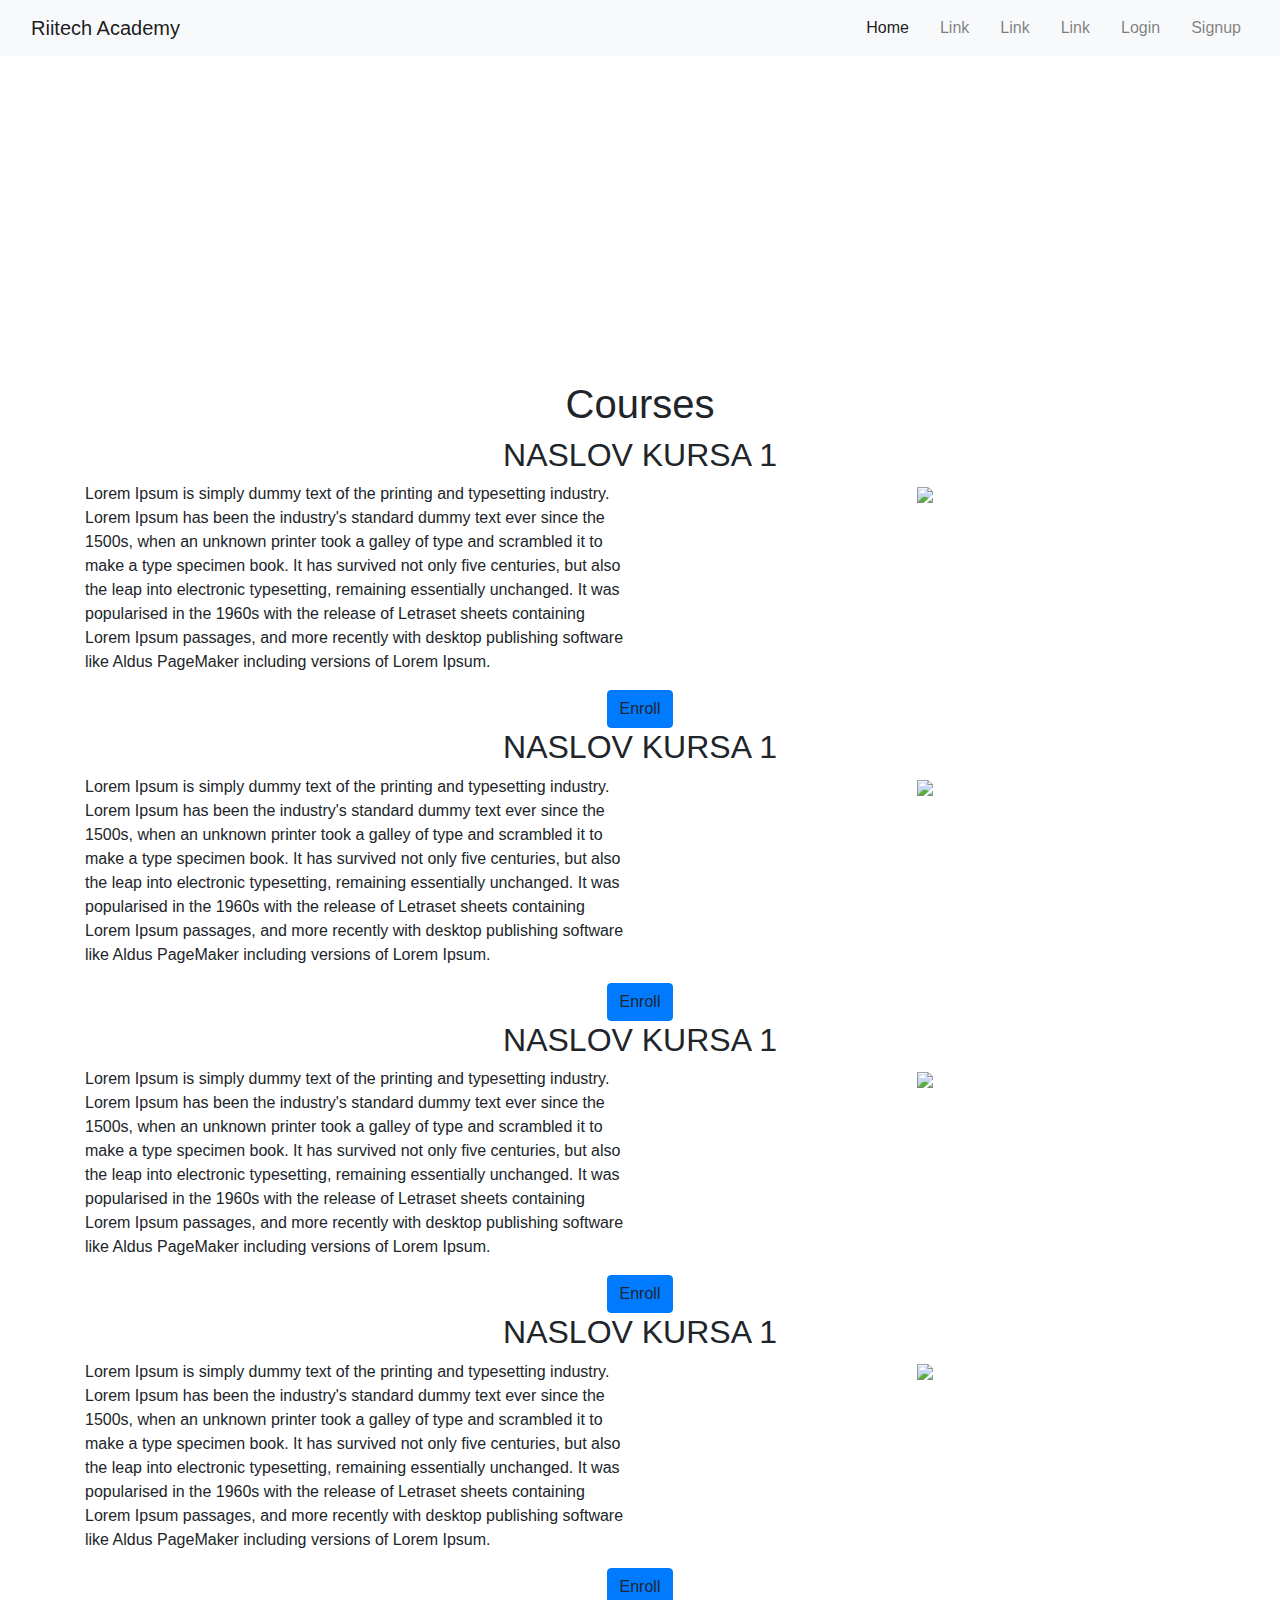
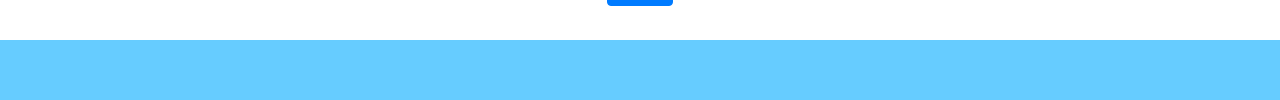
==== index.html @ c344e703 "Added Page Title" ====
<!DOCTYPE html>
<html lang="en">

<head>
    <meta charset="UTF-8">
    <meta name="viewport" content="width=device-width, initial-scale=1.0">
    <meta http-equiv="X-UA-Compatible" content="ie=edge">
    <link rel="stylesheet" href="css/bootstrap.min.css">
    <link rel="stylesheet" href="css/main.css">
    <title>Riitech Academy</title>
</head>

<body>
    <div id="main-container">

        <header id="header">

            <nav class="navbar navbar-expand-lg navbar-light bg-light fixed-top" id="nav-main">
                <div class="container">
                    <a class="navbar-brand" href="#">Riitech Academy</a>
                    <button class="navbar-toggler" type="button" data-toggle="collapse" data-target="#navbarSupportedContent" aria-controls="navbarSupportedContent"
                        aria-expanded="false" aria-label="Toggle navigation">
                        <span class="navbar-toggler-icon"></span>
                    </button>
                    <div class="collapse navbar-collapse" id="navbarSupportedContent">
                        <ul class="navbar-nav ml-auto">
                            <li class="nav-item active">
                                <a class="nav-link" href="#">Home
                                    <span class="sr-only">(current)</span>
                                </a>
                            </li>
                            <li class="nav-item">
                                <a class="nav-link" href="#">Link</a>
                            </li>
                            <li class="nav-item">
                                <a class="nav-link" href="#">Link</a>
                            </li>
                            <li class="nav-item">
                                <a class="nav-link" href="#">Link</a>
                            </li>
                            <hr class="nav-divider" />
                            <li class="nav-item">
                                <a class="nav-link nav-button" href="#">Login</a>
                            </li>
                            <li class="nav-item">
                                <a class="nav-link nav-button" href="#">Signup</a>
                            </li>
                        </ul>
                    </div>
                </div>
            </nav>

            <section id="carouselExampleIndicators" class="carousel slide" data-ride="carousel">
                <ol class="carousel-indicators">
                    <li data-target="#carouselExampleIndicators" data-slide-to="0" class="active"></li>
                    <li data-target="#carouselExampleIndicators" data-slide-to="1"></li>
                    <li data-target="#carouselExampleIndicators" data-slide-to="2"></li>
                </ol>
                <div class="carousel-inner">
                    <div class="carousel-item active"></div>
                    <div class="carousel-item"></div>
                    <div class="carousel-item"></div>
                </div>
                <a class="carousel-control-prev" href="#carouselExampleIndicators" role="button" data-slide="prev">
                    <span class="carousel-control-prev-icon" aria-hidden="true"></span>
                    <span class="sr-only">Previous</span>
                </a>
                <a class="carousel-control-next" href="#carouselExampleIndicators" role="button" data-slide="next">
                    <span class="carousel-control-next-icon" aria-hidden="true"></span>
                    <span class="sr-only">Next</span>
                </a>
            </section>
        </header>


        <section class="courses py-4">
            <div class="container text-center">
                <h1 class="text-center">Courses</h1>

                <div class="row">
                    <div class="col-12 col-md-6 col-lg-12 course">
                        <h2>NASLOV KURSA 1</h2>
                        <div class="row course-card">
                            <div class="col-lg-6 course-description">
                                <p class="text-left">Lorem Ipsum is simply dummy text of the printing and typesetting industry. Lorem Ipsum has
                                    been the industry's standard dummy text ever since the 1500s, when an unknown printer
                                    took a galley of type and scrambled it to make a type specimen book. It has survived
                                    not only five centuries, but also the leap into electronic typesetting, remaining essentially
                                    unchanged. It was popularised in the 1960s with the release of Letraset sheets containing
                                    Lorem Ipsum passages, and more recently with desktop publishing software like Aldus PageMaker
                                    including versions of Lorem Ipsum.</p>
                            </div>
                            <div class="col-lg-6 course-logo">
                                <img src="img/html5.svg"/>
                            </div>
                        </div>
                        <a class="btn btn-primary">Enroll</a>
                    </div>
                    <div class="col-12 col-md-6 col-lg-12 course">
                            <h2>NASLOV KURSA 1</h2>
                            <div class="row course-card">
                                <div class="col-lg-6 course-description">
                                    <p class="text-left">Lorem Ipsum is simply dummy text of the printing and typesetting industry. Lorem Ipsum has
                                        been the industry's standard dummy text ever since the 1500s, when an unknown printer
                                        took a galley of type and scrambled it to make a type specimen book. It has survived
                                        not only five centuries, but also the leap into electronic typesetting, remaining essentially
                                        unchanged. It was popularised in the 1960s with the release of Letraset sheets containing
                                        Lorem Ipsum passages, and more recently with desktop publishing software like Aldus PageMaker
                                        including versions of Lorem Ipsum.</p>
                                </div>
                                <div class="col-lg-6 course-logo">
                                    <img src="img/html5.svg"/>
                                </div>
                            </div>
                            <a class="btn btn-primary">Enroll</a>
                        </div>
                </div>
                <div class="row">
                        <div class="col-12 col-md-6 col-lg-12 course">
                            <h2>NASLOV KURSA 1</h2>
                            <div class="row course-card">
                                <div class="col-lg-6 course-description">
                                    <p class="text-left">Lorem Ipsum is simply dummy text of the printing and typesetting industry. Lorem Ipsum has
                                        been the industry's standard dummy text ever since the 1500s, when an unknown printer
                                        took a galley of type and scrambled it to make a type specimen book. It has survived
                                        not only five centuries, but also the leap into electronic typesetting, remaining essentially
                                        unchanged. It was popularised in the 1960s with the release of Letraset sheets containing
                                        Lorem Ipsum passages, and more recently with desktop publishing software like Aldus PageMaker
                                        including versions of Lorem Ipsum.</p>
                                </div>
                                <div class="col-lg-6 course-logo">
                                    <img src="img/html5.svg"/>
                                </div>
                            </div>
                            <a class="btn btn-primary">Enroll</a>
                        </div>
                        <div class="col-12 col-md-6 col-lg-12 course">
                                <h2>NASLOV KURSA 1</h2>
                                <div class="row course-card">
                                    <div class="col-lg-6 course-description">
                                        <p class="text-left">Lorem Ipsum is simply dummy text of the printing and typesetting industry. Lorem Ipsum has
                                            been the industry's standard dummy text ever since the 1500s, when an unknown printer
                                            took a galley of type and scrambled it to make a type specimen book. It has survived
                                            not only five centuries, but also the leap into electronic typesetting, remaining essentially
                                            unchanged. It was popularised in the 1960s with the release of Letraset sheets containing
                                            Lorem Ipsum passages, and more recently with desktop publishing software like Aldus PageMaker
                                            including versions of Lorem Ipsum.</p>
                                    </div>
                                    <div class="col-lg-6 course-logo">
                                        <img src="img/html5.svg"/>
                                    </div>
                                </div>
                                <a class="btn btn-primary">Enroll</a>
                            </div>
                    </div>
            </div>
        </section>





        <main id="body"></main>
        <footer id="footer"></footer>
    </div>


    <script src="https://code.jquery.com/jquery-3.2.1.slim.min.js" integrity="sha384-KJ3o2DKtIkvYIK3UENzmM7KCkRr/rE9/Qpg6aAZGJwFDMVNA/GpGFF93hXpG5KkN"
        crossorigin="anonymous"></script>
    <script src="https://cdnjs.cloudflare.com/ajax/libs/popper.js/1.12.3/umd/popper.min.js" integrity="sha384-vFJXuSJphROIrBnz7yo7oB41mKfc8JzQZiCq4NCceLEaO4IHwicKwpJf9c9IpFgh"
        crossorigin="anonymous"></script>
    <script src="js/bootstrap.min.js"></script>
</body>

</html>
---- css/main.css ----
html,
body {
  margin: 0;
  padding: 0;
  height: 100%; }

#main-container {
  min-height: 100%;
  position: relative; }

#body {
  padding: 10px;
  padding-bottom: 60px;
  /* Height of the footer */ }

#footer {
  position: absolute;
  bottom: 0;
  width: 100%;
  height: 60px;
  /* Height of the footer */
  background: #6cf; }

@media (min-width: 1200px) {
  #nav-main > .container {
    max-width: 1350px; } }

.nav-link {
  text-align: center; }

@media (min-width: 992px) {
  #nav-main li:not(:last-child) {
    margin-right: 15px; } }

.nav-divider {
  width: 100%; }

#header .carousel {
  margin-top: 56px;
  height: 200px; }
  @media (min-width: 360px) {
    #header .carousel {
      height: 300px; } }
#header .carousel-inner {
  height: 100%; }
#header .carousel-item {
  height: 100%;
  background-size: cover;
  background-position: center; }
  #header .carousel-item:nth-child(1) {
    background-image: url("https://www.planwallpaper.com/static/images/4-Nature-Wallpapers-2014-1_cDEviqY.jpg"); }
  #header .carousel-item:nth-child(2) {
    background-image: url("https://wallpaperscraft.com/image/yosemite_national_park_lake_rocks_mountains_autumn_nature_96336_3840x1200.jpg"); }
  #header .carousel-item:nth-child(3) {
    background-image: url("https://static.pexels.com/photos/259526/pexels-photo-259526.jpeg"); }

/*# sourceMappingURL=main.css.map */
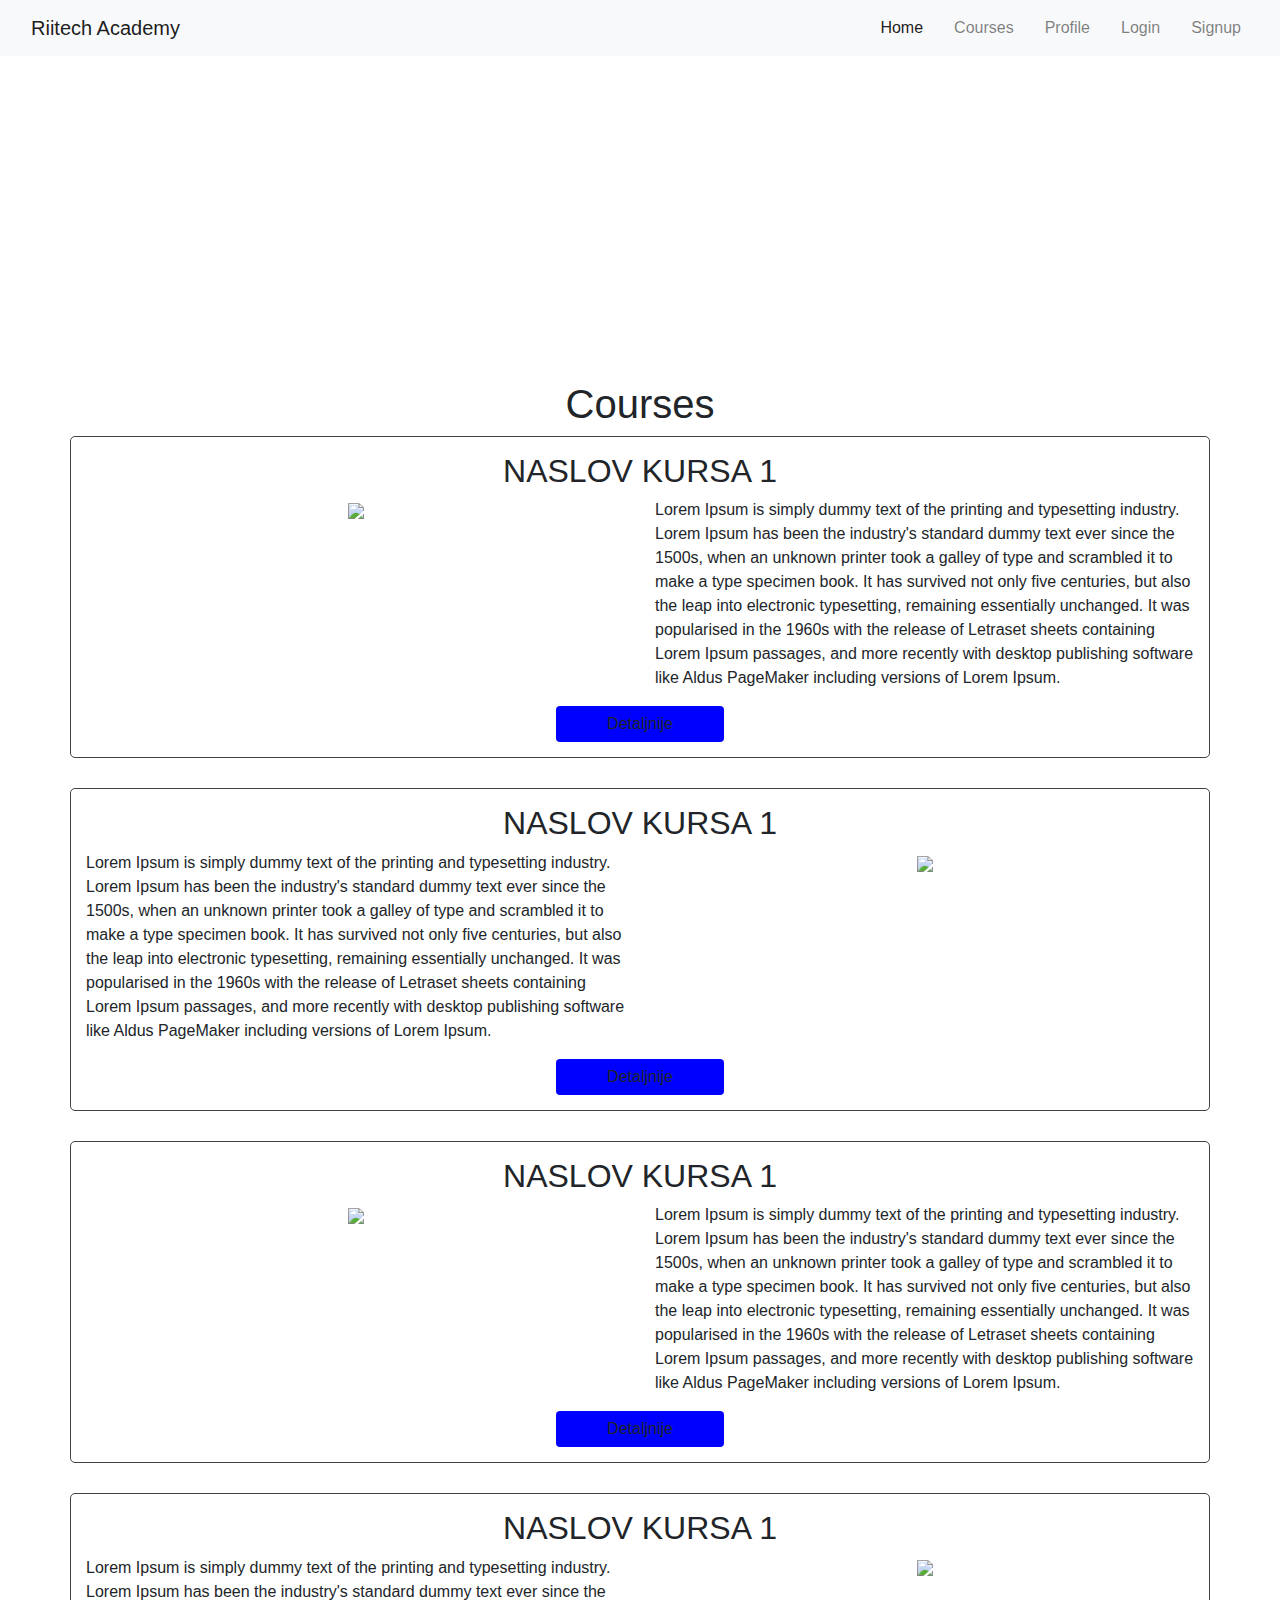
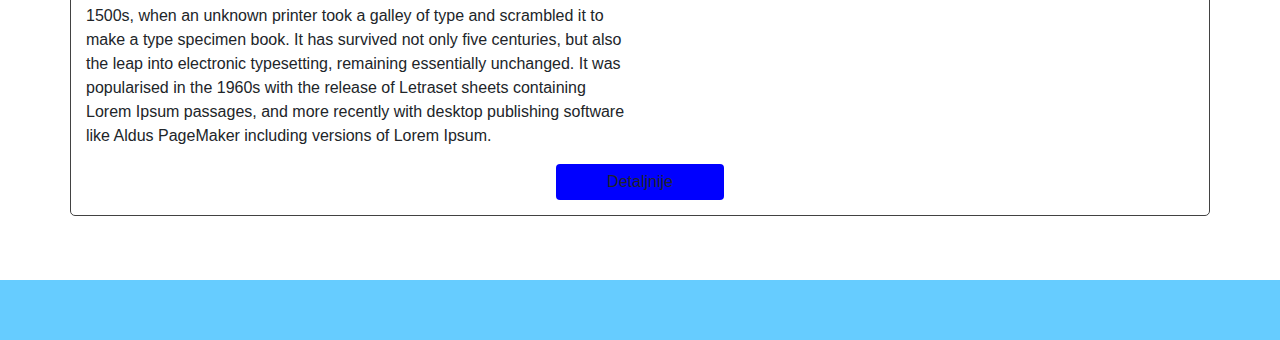
==== commit fc15939a: "Courses Layout Completed" ====
--- a/index.html
+++ b/index.html
@@ -30,13 +30,10 @@
                                 </a>
                             </li>
                             <li class="nav-item">
-                                <a class="nav-link" href="#">Link</a>
+                                <a class="nav-link" href="#">Courses</a>
                             </li>
                             <li class="nav-item">
-                                <a class="nav-link" href="#">Link</a>
-                            </li>
-                            <li class="nav-item">
-                                <a class="nav-link" href="#">Link</a>
+                                <a class="nav-link" href="#">Profile</a>
                             </li>
                             <hr class="nav-divider" />
                             <li class="nav-item">
@@ -76,11 +73,13 @@
         <section class="courses py-4">
             <div class="container text-center">
                 <h1 class="text-center">Courses</h1>
-
                 <div class="row">
                     <div class="col-12 col-md-6 col-lg-12 course">
                         <h2>NASLOV KURSA 1</h2>
                         <div class="row course-card">
+                            <div class="col-lg-6 course-logo">
+                                <img src="img/html5.svg" />
+                            </div>
                             <div class="col-lg-6 course-description">
                                 <p class="text-left">Lorem Ipsum is simply dummy text of the printing and typesetting industry. Lorem Ipsum has
                                     been the industry's standard dummy text ever since the 1500s, when an unknown printer
@@ -90,75 +89,67 @@
                                     Lorem Ipsum passages, and more recently with desktop publishing software like Aldus PageMaker
                                     including versions of Lorem Ipsum.</p>
                             </div>
+                        </div>
+                        <a class="btn btn-more">Detaljnije</a>
+                    </div>
+                    <div class="col-12 col-md-6 col-lg-12 course">
+                        <h2>NASLOV KURSA 1</h2>
+                        <div class="row course-card">
                             <div class="col-lg-6 course-logo">
-                                <img src="img/html5.svg"/>
+                                <img src="img/html5.svg" />
+                            </div>
+                            <div class="col-lg-6 course-description">
+                                <p class="text-left">Lorem Ipsum is simply dummy text of the printing and typesetting industry. Lorem Ipsum has
+                                    been the industry's standard dummy text ever since the 1500s, when an unknown printer
+                                    took a galley of type and scrambled it to make a type specimen book. It has survived
+                                    not only five centuries, but also the leap into electronic typesetting, remaining essentially
+                                    unchanged. It was popularised in the 1960s with the release of Letraset sheets containing
+                                    Lorem Ipsum passages, and more recently with desktop publishing software like Aldus PageMaker
+                                    including versions of Lorem Ipsum.</p>
                             </div>
                         </div>
-                        <a class="btn btn-primary">Enroll</a>
+                        <a class="btn btn-more">Detaljnije</a>
                     </div>
                     <div class="col-12 col-md-6 col-lg-12 course">
-                            <h2>NASLOV KURSA 1</h2>
-                            <div class="row course-card">
-                                <div class="col-lg-6 course-description">
-                                    <p class="text-left">Lorem Ipsum is simply dummy text of the printing and typesetting industry. Lorem Ipsum has
-                                        been the industry's standard dummy text ever since the 1500s, when an unknown printer
-                                        took a galley of type and scrambled it to make a type specimen book. It has survived
-                                        not only five centuries, but also the leap into electronic typesetting, remaining essentially
-                                        unchanged. It was popularised in the 1960s with the release of Letraset sheets containing
-                                        Lorem Ipsum passages, and more recently with desktop publishing software like Aldus PageMaker
-                                        including versions of Lorem Ipsum.</p>
-                                </div>
-                                <div class="col-lg-6 course-logo">
-                                    <img src="img/html5.svg"/>
-                                </div>
+                        <h2>NASLOV KURSA 1</h2>
+                        <div class="row course-card">
+                            <div class="col-lg-6 course-logo">
+                                <img src="img/html5.svg" />
                             </div>
-                            <a class="btn btn-primary">Enroll</a>
+                            <div class="col-lg-6 course-description">
+                                <p class="text-left">Lorem Ipsum is simply dummy text of the printing and typesetting industry. Lorem Ipsum has
+                                    been the industry's standard dummy text ever since the 1500s, when an unknown printer
+                                    took a galley of type and scrambled it to make a type specimen book. It has survived
+                                    not only five centuries, but also the leap into electronic typesetting, remaining essentially
+                                    unchanged. It was popularised in the 1960s with the release of Letraset sheets containing
+                                    Lorem Ipsum passages, and more recently with desktop publishing software like Aldus PageMaker
+                                    including versions of Lorem Ipsum.</p>
+                            </div>
                         </div>
+                        <a class="btn btn-more">Detaljnije</a>
+                    </div>
+                    <div class="col-12 col-md-6 col-lg-12 course">
+                        <h2>NASLOV KURSA 1</h2>
+                        <div class="row course-card">
+                            <div class="col-lg-6 course-logo">
+                                <img src="img/html5.svg" />
+                            </div>
+                            <div class="col-lg-6 course-description">
+                                <p class="text-left">Lorem Ipsum is simply dummy text of the printing and typesetting industry. Lorem Ipsum has
+                                    been the industry's standard dummy text ever since the 1500s, when an unknown printer
+                                    took a galley of type and scrambled it to make a type specimen book. It has survived
+                                    not only five centuries, but also the leap into electronic typesetting, remaining essentially
+                                    unchanged. It was popularised in the 1960s with the release of Letraset sheets containing
+                                    Lorem Ipsum passages, and more recently with desktop publishing software like Aldus PageMaker
+                                    including versions of Lorem Ipsum.</p>
+                            </div>
+                        </div>
+                        <a class="btn btn-more">Detaljnije</a>
+                    </div>
                 </div>
-                <div class="row">
-                        <div class="col-12 col-md-6 col-lg-12 course">
-                            <h2>NASLOV KURSA 1</h2>
-                            <div class="row course-card">
-                                <div class="col-lg-6 course-description">
-                                    <p class="text-left">Lorem Ipsum is simply dummy text of the printing and typesetting industry. Lorem Ipsum has
-                                        been the industry's standard dummy text ever since the 1500s, when an unknown printer
-                                        took a galley of type and scrambled it to make a type specimen book. It has survived
-                                        not only five centuries, but also the leap into electronic typesetting, remaining essentially
-                                        unchanged. It was popularised in the 1960s with the release of Letraset sheets containing
-                                        Lorem Ipsum passages, and more recently with desktop publishing software like Aldus PageMaker
-                                        including versions of Lorem Ipsum.</p>
-                                </div>
-                                <div class="col-lg-6 course-logo">
-                                    <img src="img/html5.svg"/>
-                                </div>
-                            </div>
-                            <a class="btn btn-primary">Enroll</a>
-                        </div>
-                        <div class="col-12 col-md-6 col-lg-12 course">
-                                <h2>NASLOV KURSA 1</h2>
-                                <div class="row course-card">
-                                    <div class="col-lg-6 course-description">
-                                        <p class="text-left">Lorem Ipsum is simply dummy text of the printing and typesetting industry. Lorem Ipsum has
-                                            been the industry's standard dummy text ever since the 1500s, when an unknown printer
-                                            took a galley of type and scrambled it to make a type specimen book. It has survived
-                                            not only five centuries, but also the leap into electronic typesetting, remaining essentially
-                                            unchanged. It was popularised in the 1960s with the release of Letraset sheets containing
-                                            Lorem Ipsum passages, and more recently with desktop publishing software like Aldus PageMaker
-                                            including versions of Lorem Ipsum.</p>
-                                    </div>
-                                    <div class="col-lg-6 course-logo">
-                                        <img src="img/html5.svg"/>
-                                    </div>
-                                </div>
-                                <a class="btn btn-primary">Enroll</a>
-                            </div>
-                    </div>
+
             </div>
         </section>
-
-
-
-
 
         <main id="body"></main>
         <footer id="footer"></footer>
--- a/css/main.css
+++ b/css/main.css
@@ -24,6 +24,18 @@
 @media (min-width: 1200px) {
   #nav-main > .container {
     max-width: 1350px; } }
+
+.course {
+  border: 1px solid #424242;
+  border-radius: 5px;
+  margin-bottom: 30px;
+  padding: 15px; }
+
+.course-logo img {
+  width: 200px; }
+
+.course:nth-child(even) .course-card {
+  flex-direction: row-reverse; }
 
 .nav-link {
   text-align: center; }
@@ -54,4 +66,9 @@
   #header .carousel-item:nth-child(3) {
     background-image: url("https://static.pexels.com/photos/259526/pexels-photo-259526.jpeg"); }
 
+.btn.btn-more {
+  background-color: blue;
+  color: white;
+  padding: 5px 50px; }
+
 /*# sourceMappingURL=main.css.map */
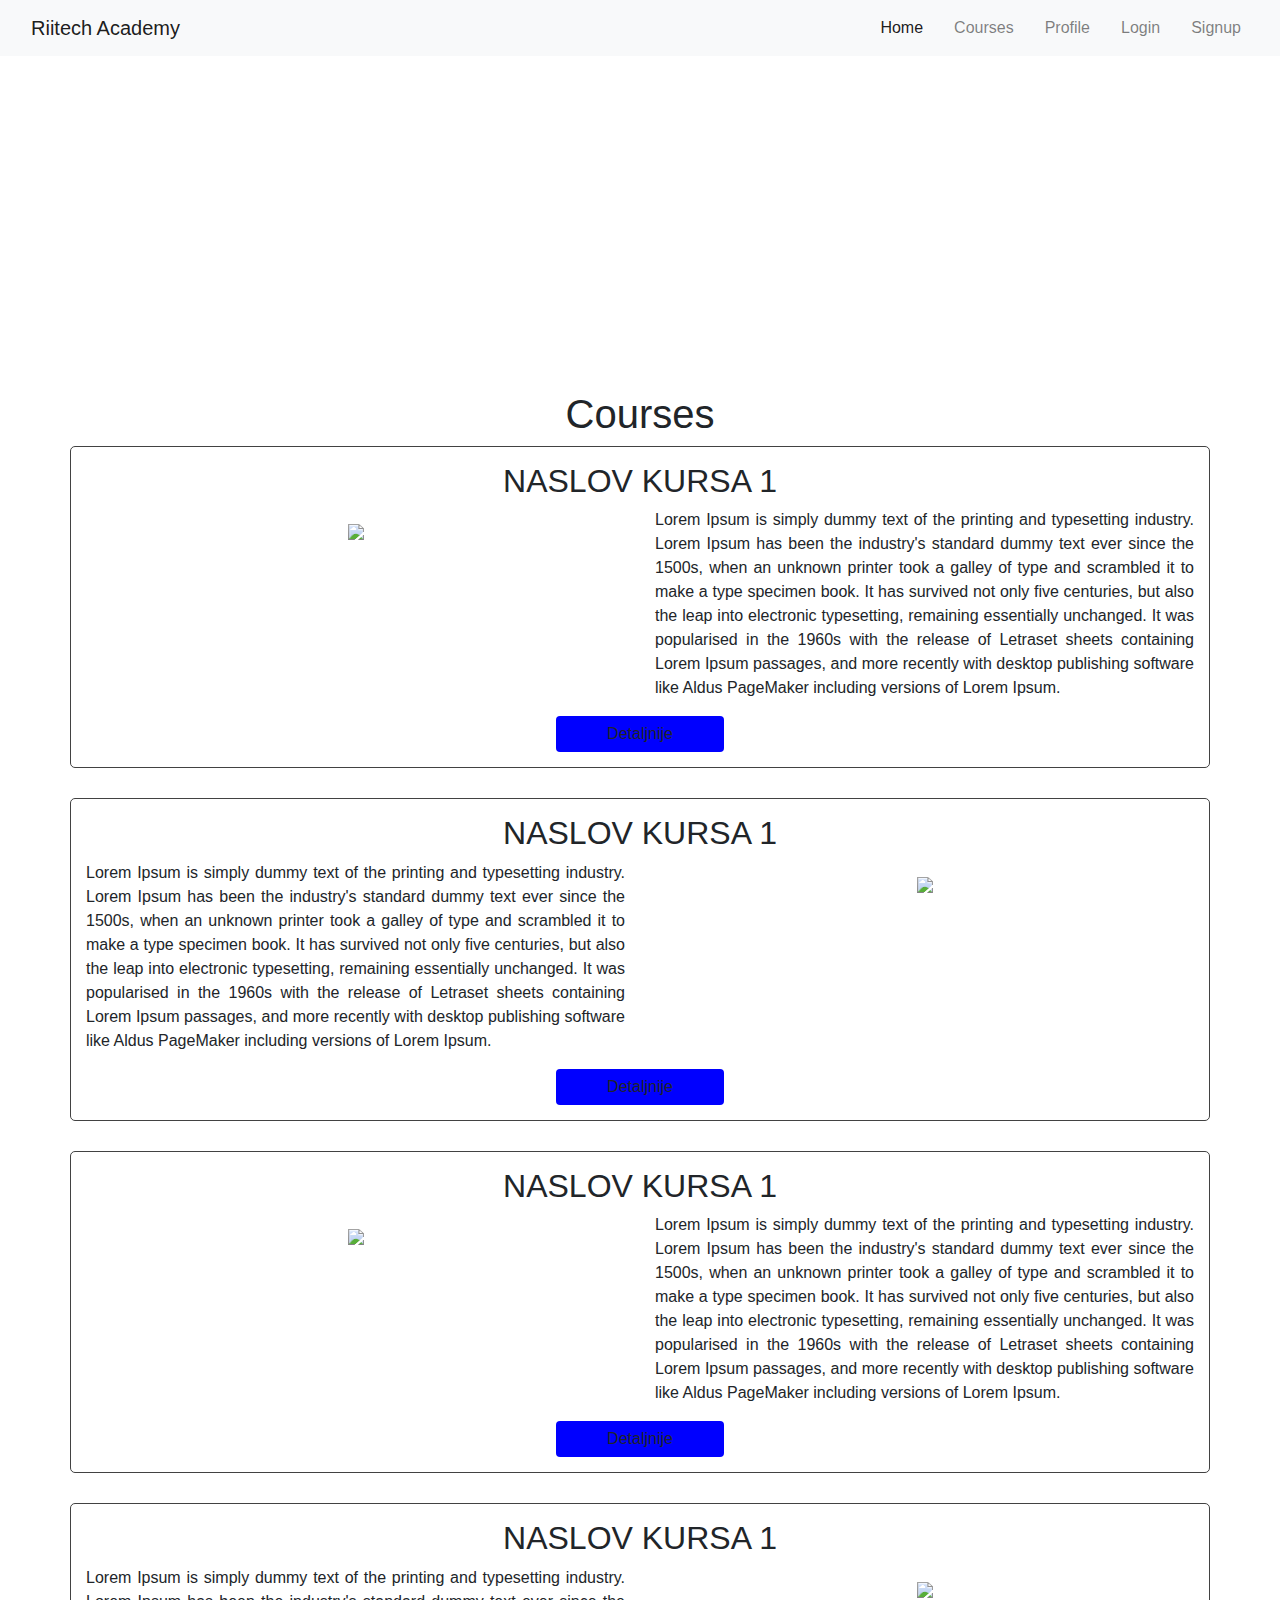
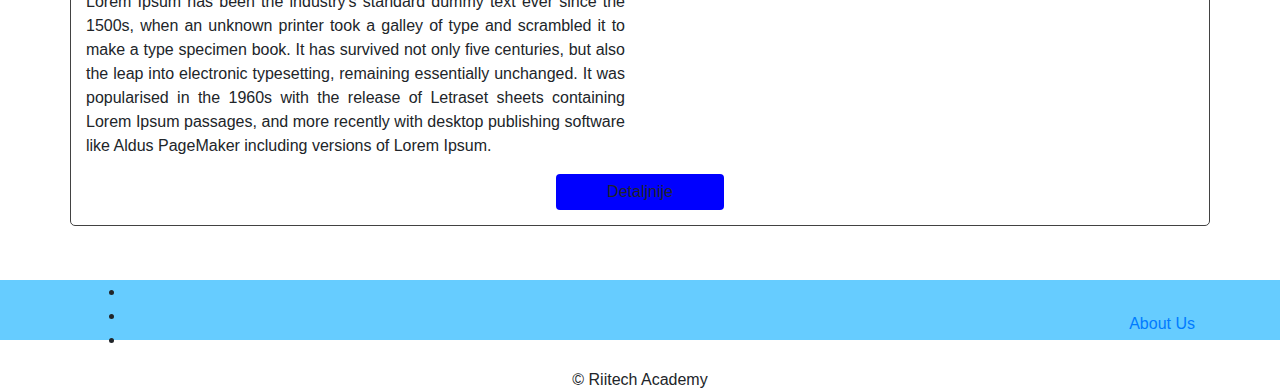
==== commit 8117fe25: "Fixed padding on course icon" ====
--- a/index.html
+++ b/index.html
@@ -70,89 +70,119 @@
         </header>
 
 
-        <section class="courses py-4">
-            <div class="container text-center">
-                <h1 class="text-center">Courses</h1>
+
+
+        <main id="body">
+            <section class="courses py-4">
+                <div class="container text-center">
+                    <h1 class="text-center">Courses</h1>
+                    <div class="row">
+                        <div class="col-12 col-md-6 col-lg-12 course">
+                            <h2>NASLOV KURSA 1</h2>
+                            <div class="row course-card">
+                                <div class="col-lg-6 course-logo">
+                                    <img src="img/html5.svg" class="py-3"/>
+                                </div>
+                                <div class="col-lg-6 course-description">
+                                    <p class="text-justify">Lorem Ipsum is simply dummy text of the printing and typesetting industry. Lorem Ipsum
+                                        has been the industry's standard dummy text ever since the 1500s, when an unknown
+                                        printer took a galley of type and scrambled it to make a type specimen book. It has
+                                        survived not only five centuries, but also the leap into electronic typesetting,
+                                        remaining essentially unchanged. It was popularised in the 1960s with the release
+                                        of Letraset sheets containing Lorem Ipsum passages, and more recently with desktop
+                                        publishing software like Aldus PageMaker including versions of Lorem Ipsum.</p>
+                                </div>
+                            </div>
+                            <a class="btn btn-more">Detaljnije</a>
+                        </div>
+                        <div class="col-12 col-md-6 col-lg-12 course">
+                            <h2>NASLOV KURSA 1</h2>
+                            <div class="row course-card">
+                                <div class="col-lg-6 course-logo">
+                                    <img src="img/html5.svg" class="py-3" />
+                                </div>
+                                <div class="col-lg-6 course-description">
+                                    <p class="text-justify">Lorem Ipsum is simply dummy text of the printing and typesetting industry. Lorem Ipsum
+                                        has been the industry's standard dummy text ever since the 1500s, when an unknown
+                                        printer took a galley of type and scrambled it to make a type specimen book. It has
+                                        survived not only five centuries, but also the leap into electronic typesetting,
+                                        remaining essentially unchanged. It was popularised in the 1960s with the release
+                                        of Letraset sheets containing Lorem Ipsum passages, and more recently with desktop
+                                        publishing software like Aldus PageMaker including versions of Lorem Ipsum.</p>
+                                </div>
+                            </div>
+                            <a class="btn btn-more">Detaljnije</a>
+                        </div>
+                        <div class="col-12 col-md-6 col-lg-12 course">
+                            <h2>NASLOV KURSA 1</h2>
+                            <div class="row course-card">
+                                <div class="col-lg-6 course-logo">
+                                    <img src="img/html5.svg" class="py-3" />
+                                </div>
+                                <div class="col-lg-6 course-description">
+                                    <p class="text-justify">Lorem Ipsum is simply dummy text of the printing and typesetting industry. Lorem Ipsum
+                                        has been the industry's standard dummy text ever since the 1500s, when an unknown
+                                        printer took a galley of type and scrambled it to make a type specimen book. It has
+                                        survived not only five centuries, but also the leap into electronic typesetting,
+                                        remaining essentially unchanged. It was popularised in the 1960s with the release
+                                        of Letraset sheets containing Lorem Ipsum passages, and more recently with desktop
+                                        publishing software like Aldus PageMaker including versions of Lorem Ipsum.</p>
+                                </div>
+                            </div>
+                            <a class="btn btn-more">Detaljnije</a>
+                        </div>
+                        <div class="col-12 col-md-6 col-lg-12 course">
+                            <h2>NASLOV KURSA 1</h2>
+                            <div class="row course-card">
+                                <div class="col-lg-6 course-logo">
+                                    <img src="img/html5.svg" class="py-3" />
+                                </div>
+                                <div class="col-lg-6 course-description">
+                                    <p class="text-justify">Lorem Ipsum is simply dummy text of the printing and typesetting industry. Lorem Ipsum
+                                        has been the industry's standard dummy text ever since the 1500s, when an unknown
+                                        printer took a galley of type and scrambled it to make a type specimen book. It has
+                                        survived not only five centuries, but also the leap into electronic typesetting,
+                                        remaining essentially unchanged. It was popularised in the 1960s with the release
+                                        of Letraset sheets containing Lorem Ipsum passages, and more recently with desktop
+                                        publishing software like Aldus PageMaker including versions of Lorem Ipsum.</p>
+                                </div>
+                            </div>
+                            <a class="btn btn-more">Detaljnije</a>
+                        </div>
+                    </div>
+
+                </div>
+            </section>
+        </main>
+        <footer id="footer">
+            <div class="container">
                 <div class="row">
-                    <div class="col-12 col-md-6 col-lg-12 course">
-                        <h2>NASLOV KURSA 1</h2>
-                        <div class="row course-card">
-                            <div class="col-lg-6 course-logo">
-                                <img src="img/html5.svg" />
-                            </div>
-                            <div class="col-lg-6 course-description">
-                                <p class="text-left">Lorem Ipsum is simply dummy text of the printing and typesetting industry. Lorem Ipsum has
-                                    been the industry's standard dummy text ever since the 1500s, when an unknown printer
-                                    took a galley of type and scrambled it to make a type specimen book. It has survived
-                                    not only five centuries, but also the leap into electronic typesetting, remaining essentially
-                                    unchanged. It was popularised in the 1960s with the release of Letraset sheets containing
-                                    Lorem Ipsum passages, and more recently with desktop publishing software like Aldus PageMaker
-                                    including versions of Lorem Ipsum.</p>
-                            </div>
-                        </div>
-                        <a class="btn btn-more">Detaljnije</a>
+                    <div class="col-6">
+                        <ul class="social-networks">
+                            <li>
+                                <a href="#" class="social-link">
+                                    <i class="fa fa-facebook-official" aria-hidden="true"></i>
+                                </a>
+                            </li>
+                            <li>
+                                <a href="#" class="social-link">
+                                    <i class="fa fa-youtube-play" aria-hidden="true"></i>
+                                </a>
+                            </li>
+                            <li>
+                                <a href="#" class="social-link">
+                                    <i class="fa fa-instagram" aria-hidden="true"></i>
+                                </a>
+                            </li>
+                        </ul>
                     </div>
-                    <div class="col-12 col-md-6 col-lg-12 course">
-                        <h2>NASLOV KURSA 1</h2>
-                        <div class="row course-card">
-                            <div class="col-lg-6 course-logo">
-                                <img src="img/html5.svg" />
-                            </div>
-                            <div class="col-lg-6 course-description">
-                                <p class="text-left">Lorem Ipsum is simply dummy text of the printing and typesetting industry. Lorem Ipsum has
-                                    been the industry's standard dummy text ever since the 1500s, when an unknown printer
-                                    took a galley of type and scrambled it to make a type specimen book. It has survived
-                                    not only five centuries, but also the leap into electronic typesetting, remaining essentially
-                                    unchanged. It was popularised in the 1960s with the release of Letraset sheets containing
-                                    Lorem Ipsum passages, and more recently with desktop publishing software like Aldus PageMaker
-                                    including versions of Lorem Ipsum.</p>
-                            </div>
-                        </div>
-                        <a class="btn btn-more">Detaljnije</a>
-                    </div>
-                    <div class="col-12 col-md-6 col-lg-12 course">
-                        <h2>NASLOV KURSA 1</h2>
-                        <div class="row course-card">
-                            <div class="col-lg-6 course-logo">
-                                <img src="img/html5.svg" />
-                            </div>
-                            <div class="col-lg-6 course-description">
-                                <p class="text-left">Lorem Ipsum is simply dummy text of the printing and typesetting industry. Lorem Ipsum has
-                                    been the industry's standard dummy text ever since the 1500s, when an unknown printer
-                                    took a galley of type and scrambled it to make a type specimen book. It has survived
-                                    not only five centuries, but also the leap into electronic typesetting, remaining essentially
-                                    unchanged. It was popularised in the 1960s with the release of Letraset sheets containing
-                                    Lorem Ipsum passages, and more recently with desktop publishing software like Aldus PageMaker
-                                    including versions of Lorem Ipsum.</p>
-                            </div>
-                        </div>
-                        <a class="btn btn-more">Detaljnije</a>
-                    </div>
-                    <div class="col-12 col-md-6 col-lg-12 course">
-                        <h2>NASLOV KURSA 1</h2>
-                        <div class="row course-card">
-                            <div class="col-lg-6 course-logo">
-                                <img src="img/html5.svg" />
-                            </div>
-                            <div class="col-lg-6 course-description">
-                                <p class="text-left">Lorem Ipsum is simply dummy text of the printing and typesetting industry. Lorem Ipsum has
-                                    been the industry's standard dummy text ever since the 1500s, when an unknown printer
-                                    took a galley of type and scrambled it to make a type specimen book. It has survived
-                                    not only five centuries, but also the leap into electronic typesetting, remaining essentially
-                                    unchanged. It was popularised in the 1960s with the release of Letraset sheets containing
-                                    Lorem Ipsum passages, and more recently with desktop publishing software like Aldus PageMaker
-                                    including versions of Lorem Ipsum.</p>
-                            </div>
-                        </div>
-                        <a class="btn btn-more">Detaljnije</a>
+                    <div class="col-6 text-right align-self-center">
+                        <a href="#" class="about-link">About Us</a>
                     </div>
                 </div>
-
+                <p class="text-center copyright m-0">&copy; Riitech Academy</p>
             </div>
-        </section>
-
-        <main id="body"></main>
-        <footer id="footer"></footer>
+        </footer>
     </div>
 
 
@@ -160,6 +190,7 @@
         crossorigin="anonymous"></script>
     <script src="https://cdnjs.cloudflare.com/ajax/libs/popper.js/1.12.3/umd/popper.min.js" integrity="sha384-vFJXuSJphROIrBnz7yo7oB41mKfc8JzQZiCq4NCceLEaO4IHwicKwpJf9c9IpFgh"
         crossorigin="anonymous"></script>
+    <script src="https://use.fontawesome.com/7ef7f39f18.js"></script>
     <script src="js/bootstrap.min.js"></script>
 </body>
 
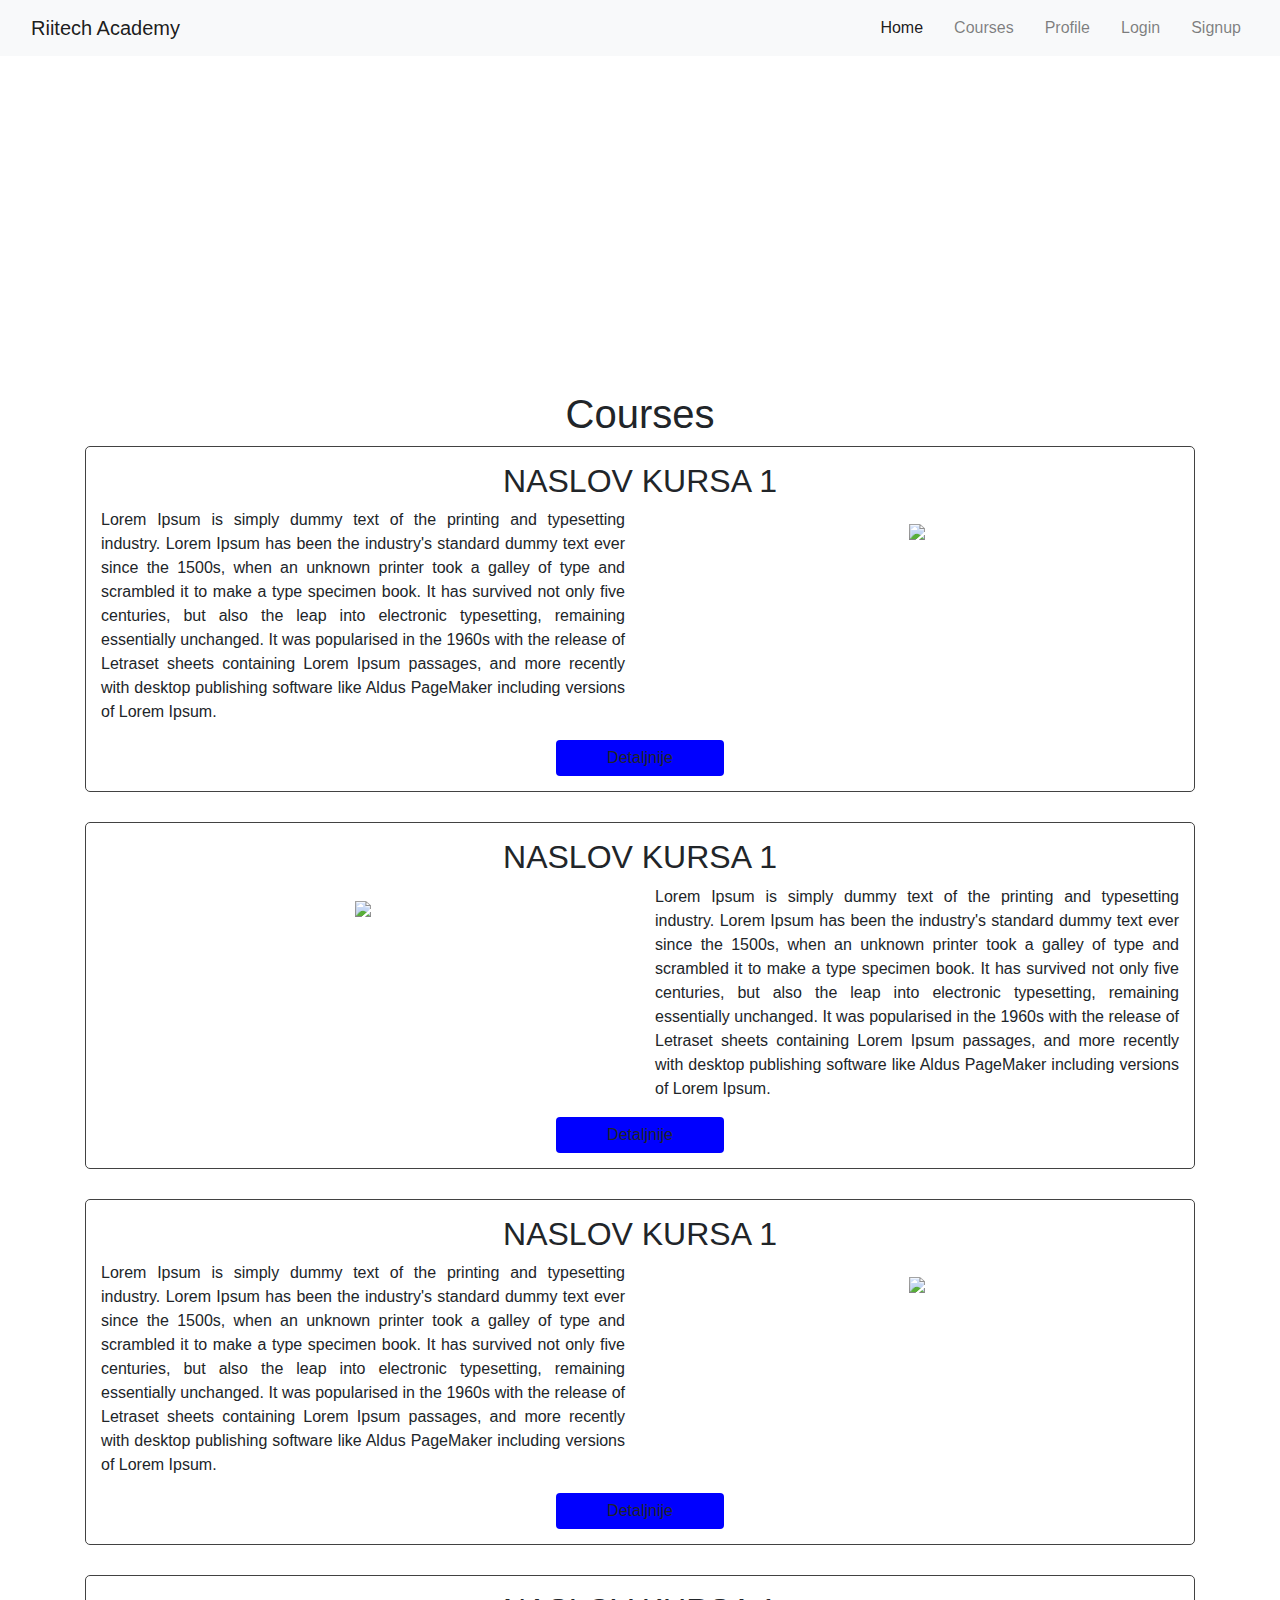
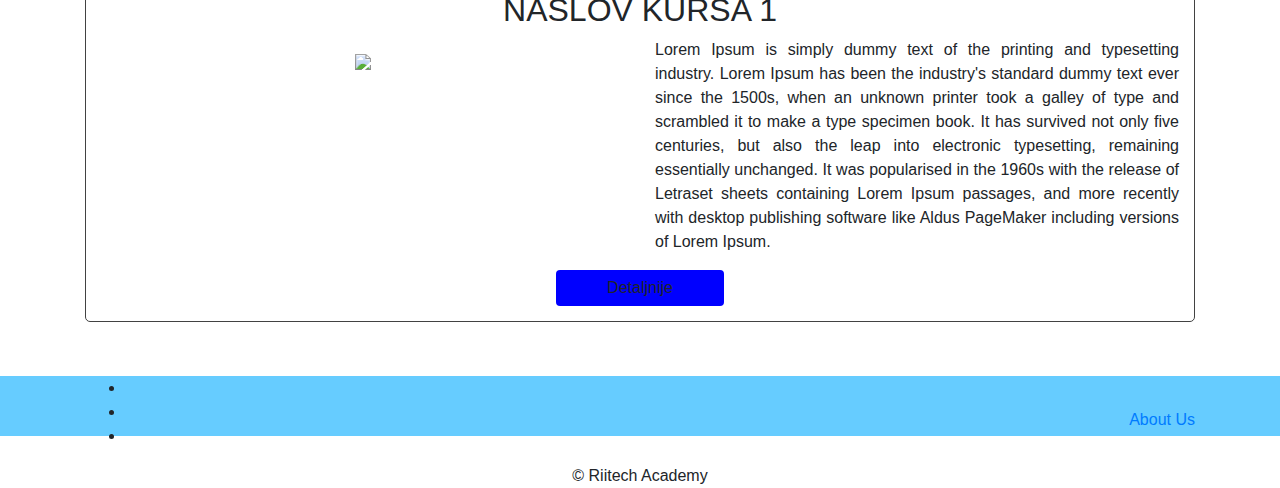
==== commit 6f5474c7: "Fixed courses section markup" ====
--- a/index.html
+++ b/index.html
@@ -76,8 +76,7 @@
             <section class="courses py-4">
                 <div class="container text-center">
                     <h1 class="text-center">Courses</h1>
-                    <div class="row">
-                        <div class="col-12 col-md-6 col-lg-12 course">
+                        <div class="course">
                             <h2>NASLOV KURSA 1</h2>
                             <div class="row course-card">
                                 <div class="col-lg-6 course-logo">
@@ -95,7 +94,7 @@
                             </div>
                             <a class="btn btn-more">Detaljnije</a>
                         </div>
-                        <div class="col-12 col-md-6 col-lg-12 course">
+                        <div class="course">
                             <h2>NASLOV KURSA 1</h2>
                             <div class="row course-card">
                                 <div class="col-lg-6 course-logo">
@@ -113,7 +112,7 @@
                             </div>
                             <a class="btn btn-more">Detaljnije</a>
                         </div>
-                        <div class="col-12 col-md-6 col-lg-12 course">
+                        <div class="course">
                             <h2>NASLOV KURSA 1</h2>
                             <div class="row course-card">
                                 <div class="col-lg-6 course-logo">
@@ -131,7 +130,7 @@
                             </div>
                             <a class="btn btn-more">Detaljnije</a>
                         </div>
-                        <div class="col-12 col-md-6 col-lg-12 course">
+                        <div class="course">
                             <h2>NASLOV KURSA 1</h2>
                             <div class="row course-card">
                                 <div class="col-lg-6 course-logo">
@@ -149,7 +148,7 @@
                             </div>
                             <a class="btn btn-more">Detaljnije</a>
                         </div>
-                    </div>
+                    
 
                 </div>
             </section>
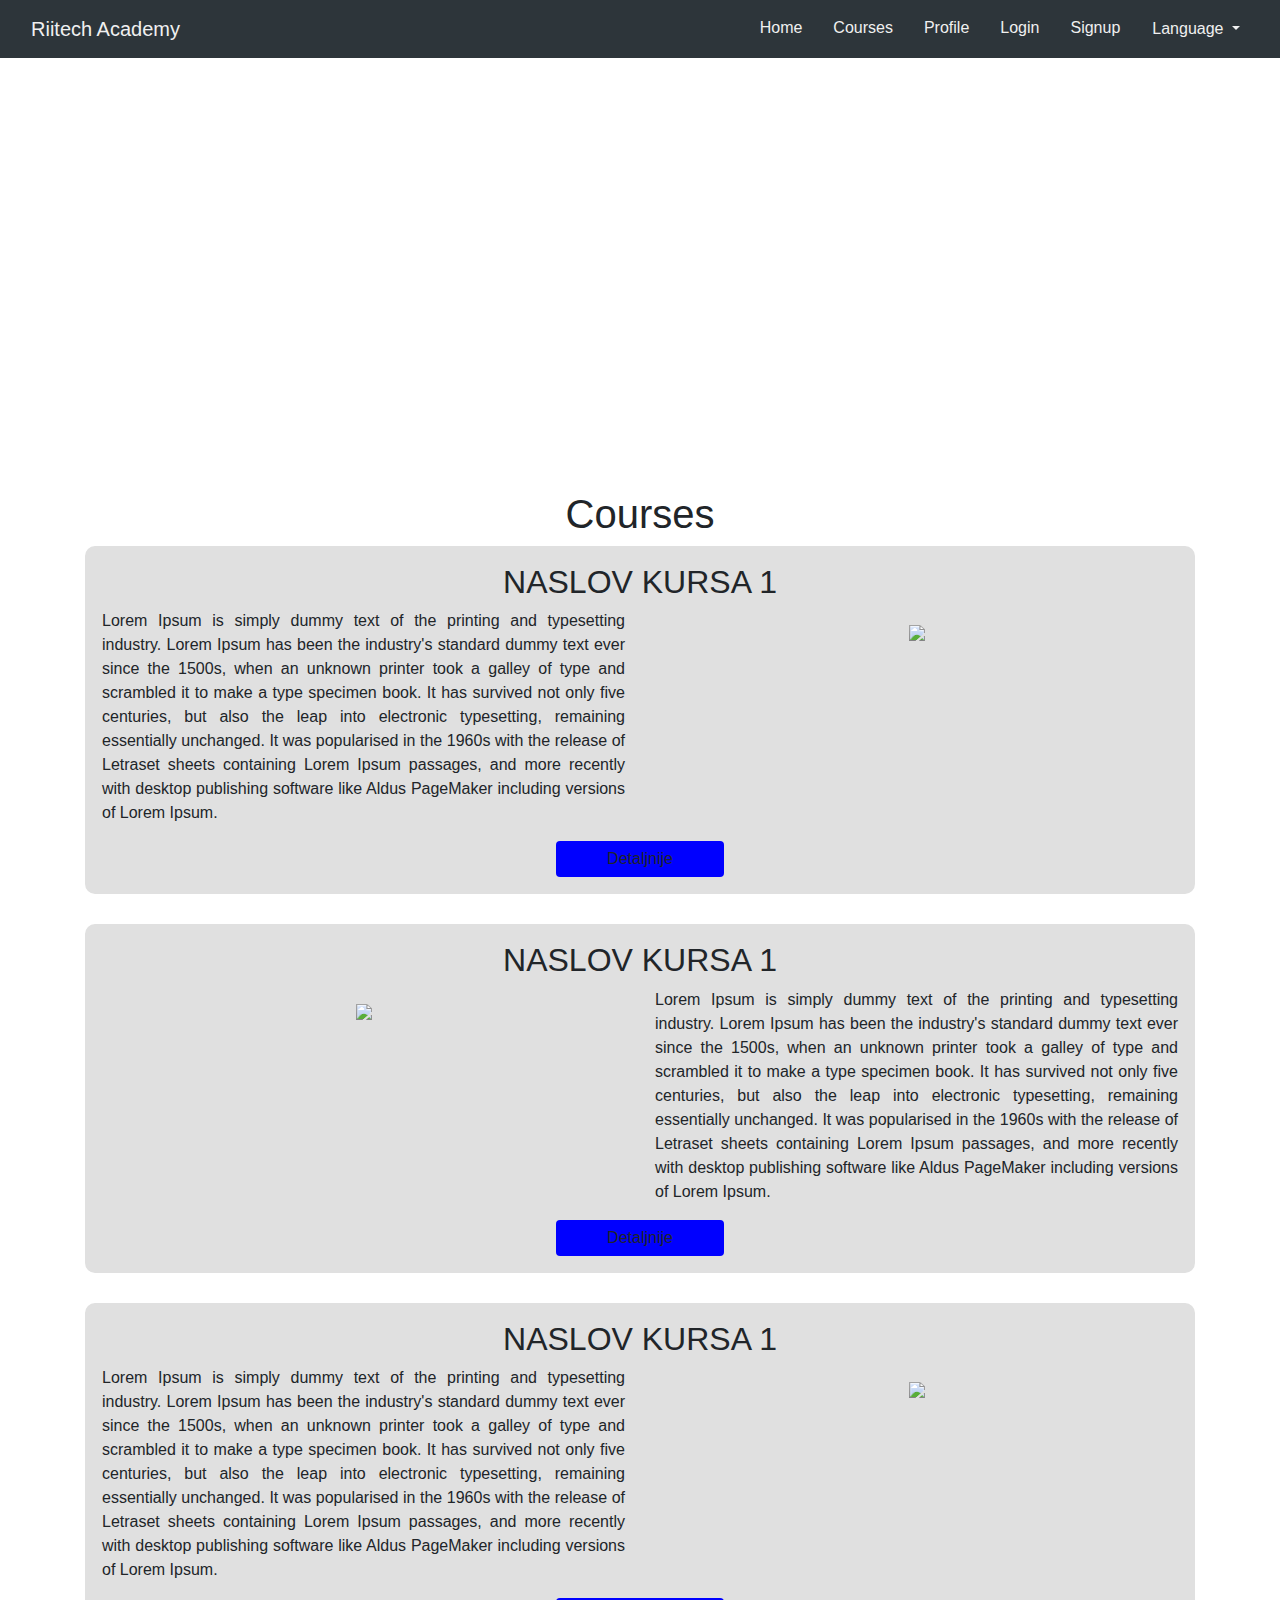
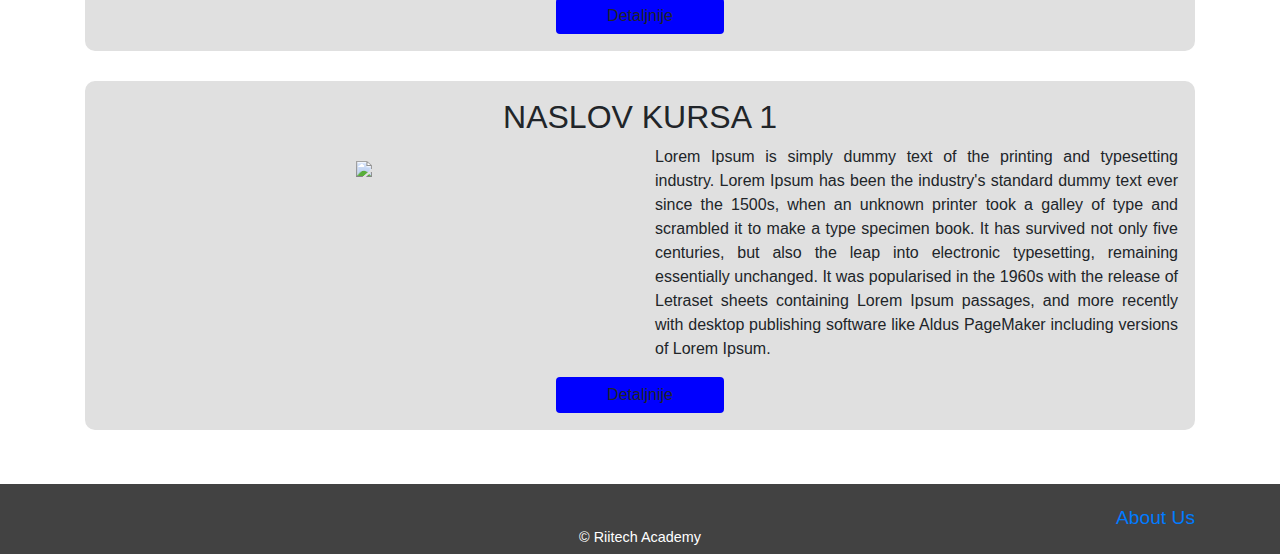
==== commit 25e96504: "Merge pull request #1 from clickattackcacak/development" ====
--- a/index.html
+++ b/index.html
@@ -7,7 +7,7 @@
     <meta http-equiv="X-UA-Compatible" content="ie=edge">
     <link rel="stylesheet" href="css/bootstrap.min.css">
     <link rel="stylesheet" href="css/main.css">
-    <title>Riitech Academy</title>
+    <title>Riitech Academy </title>
 </head>
 
 <body>
@@ -15,16 +15,17 @@
 
         <header id="header">
 
-            <nav class="navbar navbar-expand-lg navbar-light bg-light fixed-top" id="nav-main">
+            <nav class="navbar navbar-expand-lg fixed-top navigation" id="nav-main">
                 <div class="container">
                     <a class="navbar-brand" href="#">Riitech Academy</a>
-                    <button class="navbar-toggler" type="button" data-toggle="collapse" data-target="#navbarSupportedContent" aria-controls="navbarSupportedContent"
-                        aria-expanded="false" aria-label="Toggle navigation">
-                        <span class="navbar-toggler-icon"></span>
+                    <button class="navbar-toggler collapsed float-right" type="button" data-toggle="collapse" data-target="#navbarToggler" aria-controls="navbarToggler" aria-expanded="false" aria-label="Toggle navigation">
+                      <span class="hamburger-menu"></span>
+                      <span class="hamburger-menu"></span>
+                      <span class="hamburger-menu"></span>
                     </button>
-                    <div class="collapse navbar-collapse" id="navbarSupportedContent">
+                    <div class="collapse navbar-collapse" id="navbarToggler">
                         <ul class="navbar-nav ml-auto">
-                            <li class="nav-item active">
+                            <li class="nav-item">
                                 <a class="nav-link" href="#">Home
                                     <span class="sr-only">(current)</span>
                                 </a>
@@ -41,6 +42,18 @@
                             </li>
                             <li class="nav-item">
                                 <a class="nav-link nav-button" href="#">Signup</a>
+                            </li>
+                            <hr class="nav-divider" />
+                            <li class="nav-item">
+                                <div class="dropdown text-center">
+                                    <a class="dropdown-toggle nav-link btn" id="dropdownMenuButton" data-toggle="dropdown" aria-haspopup="true" aria-expanded="false">
+                                        Language
+                                    </a>
+                                    <div class="dropdown-menu dropdown-language text-center" aria-labelledby="dropdownMenuButton">
+                                        <a class="dropdown-item language language-sr" href="#">Srpski</a>
+                                        <a class="dropdown-item language language-en" href="#">English</a>
+                                    </div>
+                                </div>
                             </li>
                         </ul>
                     </div>
@@ -76,79 +89,79 @@
             <section class="courses py-4">
                 <div class="container text-center">
                     <h1 class="text-center">Courses</h1>
-                        <div class="course">
-                            <h2>NASLOV KURSA 1</h2>
-                            <div class="row course-card">
-                                <div class="col-lg-6 course-logo">
-                                    <img src="img/html5.svg" class="py-3"/>
-                                </div>
-                                <div class="col-lg-6 course-description">
-                                    <p class="text-justify">Lorem Ipsum is simply dummy text of the printing and typesetting industry. Lorem Ipsum
-                                        has been the industry's standard dummy text ever since the 1500s, when an unknown
-                                        printer took a galley of type and scrambled it to make a type specimen book. It has
-                                        survived not only five centuries, but also the leap into electronic typesetting,
-                                        remaining essentially unchanged. It was popularised in the 1960s with the release
-                                        of Letraset sheets containing Lorem Ipsum passages, and more recently with desktop
-                                        publishing software like Aldus PageMaker including versions of Lorem Ipsum.</p>
-                                </div>
-                            </div>
-                            <a class="btn btn-more">Detaljnije</a>
-                        </div>
-                        <div class="course">
-                            <h2>NASLOV KURSA 1</h2>
-                            <div class="row course-card">
-                                <div class="col-lg-6 course-logo">
-                                    <img src="img/html5.svg" class="py-3" />
-                                </div>
-                                <div class="col-lg-6 course-description">
-                                    <p class="text-justify">Lorem Ipsum is simply dummy text of the printing and typesetting industry. Lorem Ipsum
-                                        has been the industry's standard dummy text ever since the 1500s, when an unknown
-                                        printer took a galley of type and scrambled it to make a type specimen book. It has
-                                        survived not only five centuries, but also the leap into electronic typesetting,
-                                        remaining essentially unchanged. It was popularised in the 1960s with the release
-                                        of Letraset sheets containing Lorem Ipsum passages, and more recently with desktop
-                                        publishing software like Aldus PageMaker including versions of Lorem Ipsum.</p>
-                                </div>
-                            </div>
-                            <a class="btn btn-more">Detaljnije</a>
-                        </div>
-                        <div class="course">
-                            <h2>NASLOV KURSA 1</h2>
-                            <div class="row course-card">
-                                <div class="col-lg-6 course-logo">
-                                    <img src="img/html5.svg" class="py-3" />
-                                </div>
-                                <div class="col-lg-6 course-description">
-                                    <p class="text-justify">Lorem Ipsum is simply dummy text of the printing and typesetting industry. Lorem Ipsum
-                                        has been the industry's standard dummy text ever since the 1500s, when an unknown
-                                        printer took a galley of type and scrambled it to make a type specimen book. It has
-                                        survived not only five centuries, but also the leap into electronic typesetting,
-                                        remaining essentially unchanged. It was popularised in the 1960s with the release
-                                        of Letraset sheets containing Lorem Ipsum passages, and more recently with desktop
-                                        publishing software like Aldus PageMaker including versions of Lorem Ipsum.</p>
-                                </div>
-                            </div>
-                            <a class="btn btn-more">Detaljnije</a>
-                        </div>
-                        <div class="course">
-                            <h2>NASLOV KURSA 1</h2>
-                            <div class="row course-card">
-                                <div class="col-lg-6 course-logo">
-                                    <img src="img/html5.svg" class="py-3" />
-                                </div>
-                                <div class="col-lg-6 course-description">
-                                    <p class="text-justify">Lorem Ipsum is simply dummy text of the printing and typesetting industry. Lorem Ipsum
-                                        has been the industry's standard dummy text ever since the 1500s, when an unknown
-                                        printer took a galley of type and scrambled it to make a type specimen book. It has
-                                        survived not only five centuries, but also the leap into electronic typesetting,
-                                        remaining essentially unchanged. It was popularised in the 1960s with the release
-                                        of Letraset sheets containing Lorem Ipsum passages, and more recently with desktop
-                                        publishing software like Aldus PageMaker including versions of Lorem Ipsum.</p>
-                                </div>
-                            </div>
-                            <a class="btn btn-more">Detaljnije</a>
-                        </div>
-                    
+                    <div class="course">
+                        <h2>NASLOV KURSA 1</h2>
+                        <div class="row course-card">
+                            <div class="col-lg-6 course-logo">
+                                <img src="img/html5.svg" class="py-3" />
+                            </div>
+                            <div class="col-lg-6 course-description">
+                                <p class="text-justify">Lorem Ipsum is simply dummy text of the printing and typesetting industry. Lorem Ipsum has
+                                    been the industry's standard dummy text ever since the 1500s, when an unknown printer
+                                    took a galley of type and scrambled it to make a type specimen book. It has survived
+                                    not only five centuries, but also the leap into electronic typesetting, remaining essentially
+                                    unchanged. It was popularised in the 1960s with the release of Letraset sheets containing
+                                    Lorem Ipsum passages, and more recently with desktop publishing software like Aldus PageMaker
+                                    including versions of Lorem Ipsum.</p>
+                            </div>
+                        </div>
+                        <a class="btn btn-more">Detaljnije</a>
+                    </div>
+                    <div class="course">
+                        <h2>NASLOV KURSA 1</h2>
+                        <div class="row course-card">
+                            <div class="col-lg-6 course-logo">
+                                <img src="img/html5.svg" class="py-3" />
+                            </div>
+                            <div class="col-lg-6 course-description">
+                                <p class="text-justify">Lorem Ipsum is simply dummy text of the printing and typesetting industry. Lorem Ipsum has
+                                    been the industry's standard dummy text ever since the 1500s, when an unknown printer
+                                    took a galley of type and scrambled it to make a type specimen book. It has survived
+                                    not only five centuries, but also the leap into electronic typesetting, remaining essentially
+                                    unchanged. It was popularised in the 1960s with the release of Letraset sheets containing
+                                    Lorem Ipsum passages, and more recently with desktop publishing software like Aldus PageMaker
+                                    including versions of Lorem Ipsum.</p>
+                            </div>
+                        </div>
+                        <a class="btn btn-more">Detaljnije</a>
+                    </div>
+                    <div class="course">
+                        <h2>NASLOV KURSA 1</h2>
+                        <div class="row course-card">
+                            <div class="col-lg-6 course-logo">
+                                <img src="img/html5.svg" class="py-3" />
+                            </div>
+                            <div class="col-lg-6 course-description">
+                                <p class="text-justify">Lorem Ipsum is simply dummy text of the printing and typesetting industry. Lorem Ipsum has
+                                    been the industry's standard dummy text ever since the 1500s, when an unknown printer
+                                    took a galley of type and scrambled it to make a type specimen book. It has survived
+                                    not only five centuries, but also the leap into electronic typesetting, remaining essentially
+                                    unchanged. It was popularised in the 1960s with the release of Letraset sheets containing
+                                    Lorem Ipsum passages, and more recently with desktop publishing software like Aldus PageMaker
+                                    including versions of Lorem Ipsum.</p>
+                            </div>
+                        </div>
+                        <a class="btn btn-more">Detaljnije</a>
+                    </div>
+                    <div class="course">
+                        <h2>NASLOV KURSA 1</h2>
+                        <div class="row course-card">
+                            <div class="col-lg-6 course-logo">
+                                <img src="img/html5.svg" class="py-3" />
+                            </div>
+                            <div class="col-lg-6 course-description">
+                                <p class="text-justify">Lorem Ipsum is simply dummy text of the printing and typesetting industry. Lorem Ipsum has
+                                    been the industry's standard dummy text ever since the 1500s, when an unknown printer
+                                    took a galley of type and scrambled it to make a type specimen book. It has survived
+                                    not only five centuries, but also the leap into electronic typesetting, remaining essentially
+                                    unchanged. It was popularised in the 1960s with the release of Letraset sheets containing
+                                    Lorem Ipsum passages, and more recently with desktop publishing software like Aldus PageMaker
+                                    including versions of Lorem Ipsum.</p>
+                            </div>
+                        </div>
+                        <a class="btn btn-more">Detaljnije</a>
+                    </div>
+
 
                 </div>
             </section>
--- a/css/main.css
+++ b/css/main.css
@@ -1,3 +1,6 @@
+#nav-main a:focus {
+  outline: none !important; }
+
 html,
 body {
   margin: 0;
@@ -10,14 +13,14 @@
 
 #body {
   padding: 10px;
-  padding-bottom: 60px;
+  padding-bottom: 70px;
   /* Height of the footer */ }
 
 #footer {
   position: absolute;
   bottom: 0;
   width: 100%;
-  height: 60px;
+  height: 70px;
   /* Height of the footer */
   background: #6cf; }
 
@@ -26,10 +29,19 @@
     max-width: 1350px; } }
 
 .course {
-  border: 1px solid #424242;
-  border-radius: 5px;
+  background-color: #E0E0E0;
+  border: 2px solid #E0E0E0;
+  border-radius: 10px;
   margin-bottom: 30px;
   padding: 15px; }
+
+.course:hover {
+  background-color: #E0E0E0;
+  border: 2px solid #E0E0E0;
+  border-radius: 10px;
+  margin-bottom: 30px;
+  padding: 15px;
+  box-shadow: 3px 3px 40px 5px #757575; }
 
 .course-logo img {
   width: 200px; }
@@ -37,6 +49,43 @@
 .course:nth-child(even) .course-card {
   flex-direction: row-reverse; }
 
+#footer {
+  display: flex;
+  align-items: center;
+  background-color: #424242;
+  color: white; }
+
+.social-networks {
+  display: flex;
+  list-style: none;
+  margin: 0;
+  padding: 0; }
+
+.social-link {
+  font-size: 1.5em;
+  margin-right: 15px;
+  color: #fff; }
+
+.about-link {
+  font-size: 0.9em; }
+
+.copyright {
+  position: absolute;
+  bottom: 0;
+  left: 50%;
+  transform: translateX(-50%);
+  font-size: 0.7em;
+  padding-bottom: 5px; }
+
+@media (min-width: 768px) {
+  .social-link {
+    font-size: 1.8em; }
+
+  .about-link {
+    font-size: 1.2em; }
+
+  .copyright {
+    font-size: 0.9em; } }
 .nav-link {
   text-align: center; }
 
@@ -44,8 +93,42 @@
   #nav-main li:not(:last-child) {
     margin-right: 15px; } }
 
+#nav-main .dropdown-menu {
+  min-width: auto; }
+
+@media (max-width: 991px) {
+  .dropdown-language {
+    background-color: transparent;
+    border: none; }
+    .dropdown-language.show {
+      display: flex;
+      justify-content: center; } }
+.language, .language-en, .language-sr {
+  background-repeat: no-repeat;
+  background-size: 16px;
+  background-position: 5px 50%;
+  padding-left: 28px;
+  width: auto; }
+
+.language-en {
+  background-image: url("../img/uk.svg"); }
+
+.language-sr {
+  background-image: url("../img/serbia.svg"); }
+
 .nav-divider {
   width: 100%; }
+
+.dropdown {
+  color: #F0F0F0; }
+
+.navigation {
+  background-color: #2D353A; }
+  .navigation .nav-link, .navigation .navbar-brand, .navigation .dropdown-item {
+    color: #F0F0F0; }
+  @media (min-width: 992px) {
+    .navigation .language, .navigation .language-en, .navigation .language-sr {
+      color: #2D353A; } }
 
 #header .carousel {
   margin-top: 56px;
@@ -53,6 +136,9 @@
   @media (min-width: 360px) {
     #header .carousel {
       height: 300px; } }
+  @media (min-width: 120px) {
+    #header .carousel {
+      height: 400px; } }
 #header .carousel-inner {
   height: 100%; }
 #header .carousel-item {
@@ -66,6 +152,39 @@
   #header .carousel-item:nth-child(3) {
     background-image: url("https://static.pexels.com/photos/259526/pexels-photo-259526.jpeg"); }
 
+.hamburger-menu {
+  transition: all .2s;
+  width: 30px;
+  height: 3px;
+  border-radius: 10px;
+  background-color: #fff;
+  display: block; }
+  .hamburger-menu:not(:first-child) {
+    margin-top: 5px; }
+  .hamburger-menu:first-child {
+    transform: translateX(4.4px) rotate(45deg);
+    transform-origin: 10% 10%; }
+  .hamburger-menu:nth-child(2) {
+    opacity: 0; }
+  .hamburger-menu:nth-child(3) {
+    transform: translateX(4.4px) rotate(-45deg);
+    transform-origin: 10% 90%; }
+
+#nav-main button.navbar-toggler {
+  border-color: #fff;
+  height: 40px;
+  outline: none !important; }
+#nav-main .navbar-toggler.collapsed {
+  border-color: #e4e4e4; }
+  #nav-main .navbar-toggler.collapsed .hamburger-menu {
+    background-color: #e4e4e4; }
+    #nav-main .navbar-toggler.collapsed .hamburger-menu:first-child {
+      transform: translateX(0) rotate(0); }
+    #nav-main .navbar-toggler.collapsed .hamburger-menu:nth-child(2) {
+      opacity: 1; }
+    #nav-main .navbar-toggler.collapsed .hamburger-menu:nth-child(3) {
+      transform: translateX(0) rotate(0); }
+
 .btn.btn-more {
   background-color: blue;
   color: white;
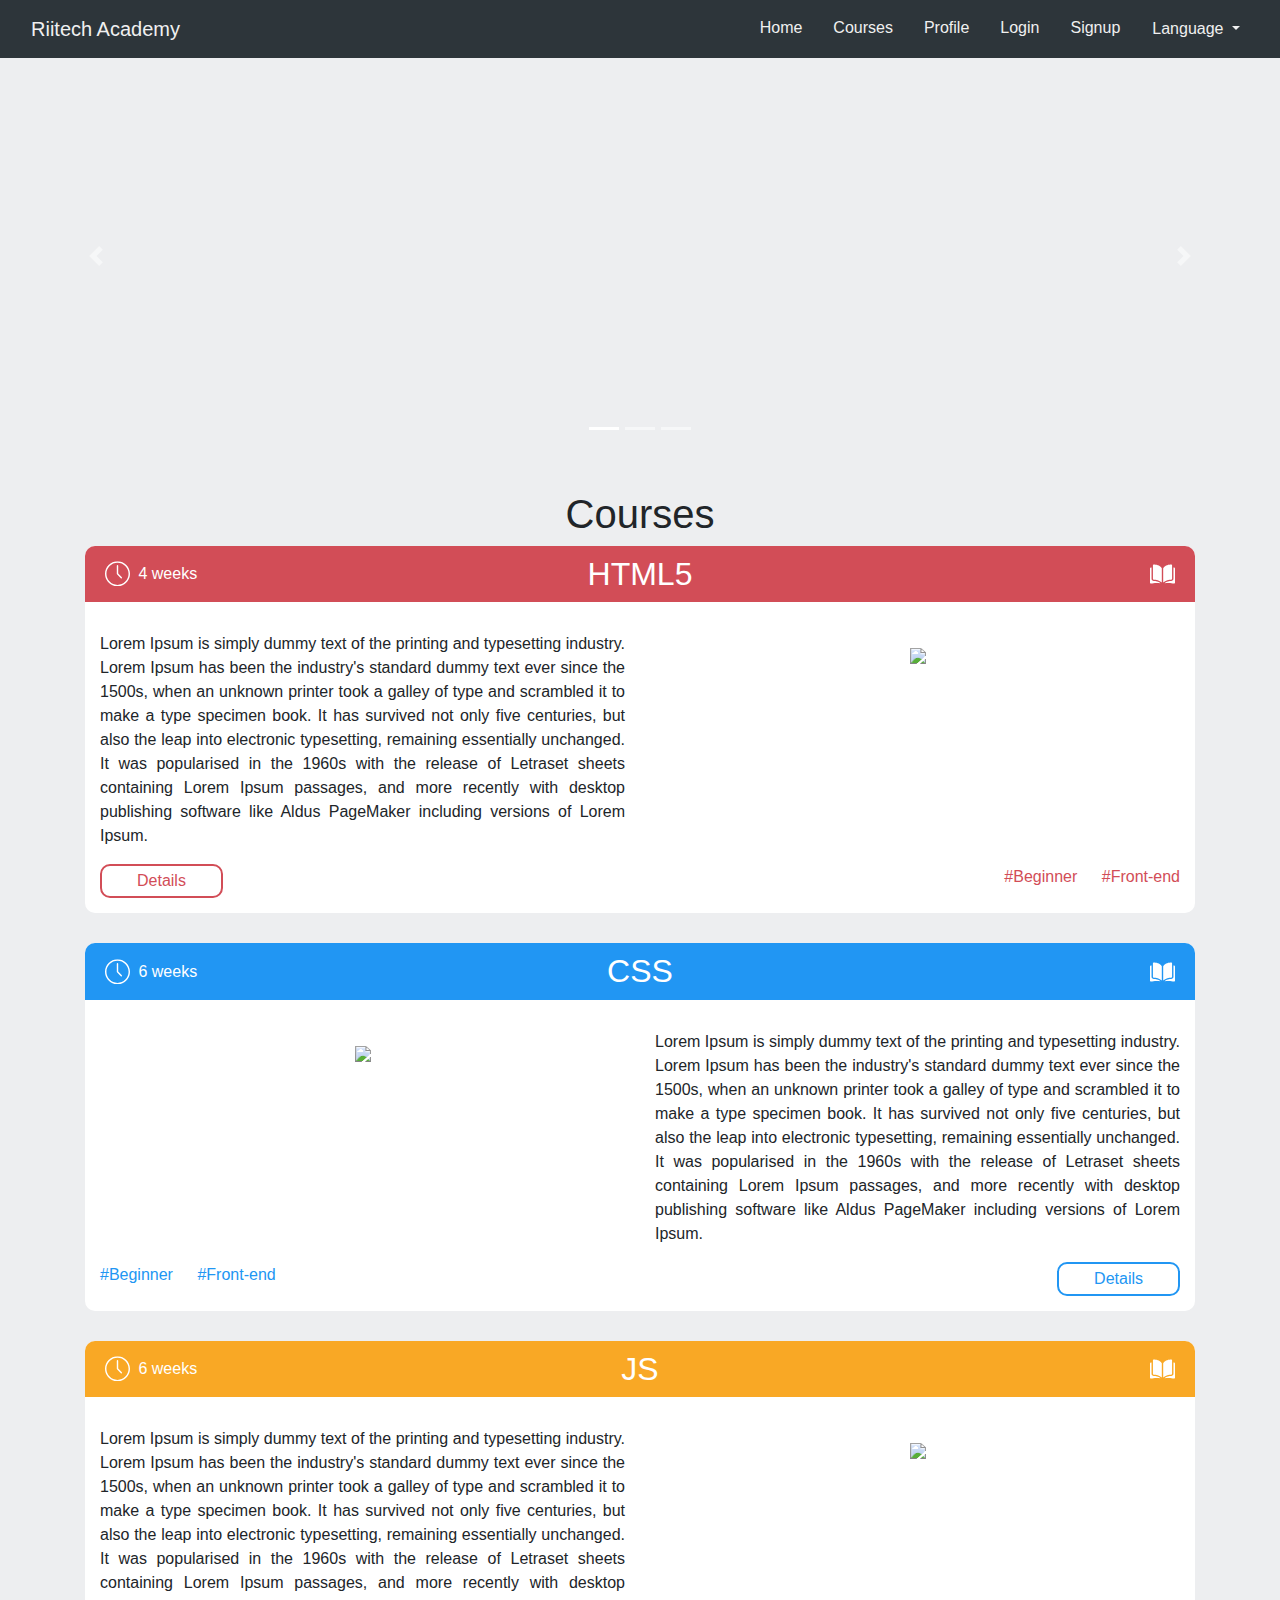
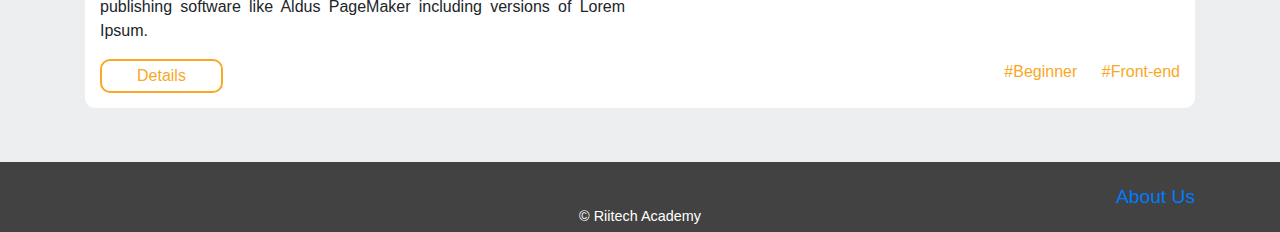
==== commit 91efd892: "Courses section (WIP 1)" ====
--- a/index.html
+++ b/index.html
@@ -89,9 +89,16 @@
             <section class="courses py-4">
                 <div class="container text-center">
                     <h1 class="text-center">Courses</h1>
-                    <div class="course">
-                        <h2>NASLOV KURSA 1</h2>
+                    <div class="course course-type-html">
                         <div class="row course-card">
+                            <header class="course-header container-fluid">
+                                <div class="time-container">
+                                   <img class="time mr-1" src="img/clock.svg" alt=""> 
+                                   <span class="align-middle">4 weeks</span>
+                                </div>
+                                <h2 class="text-center m-0 py-1">HTML5</h2>    
+                                <img class="book" src="img/book.svg" alt="">
+                            </header>
                             <div class="col-lg-6 course-logo">
                                 <img src="img/html5.svg" class="py-3" />
                             </div>
@@ -104,12 +111,25 @@
                                     Lorem Ipsum passages, and more recently with desktop publishing software like Aldus PageMaker
                                     including versions of Lorem Ipsum.</p>
                             </div>
+                            <footer class="course-footer html-color">
+                                <a href="#" class="btn-details">Details</a>
+                                <div class="tags">
+                                    <span class="tag">#Beginner</span>
+                                    <span class="tag">#Front-end</span>
+                                </div>    
+                            </footer>
                         </div>
-                        <a class="btn btn-more">Detaljnije</a>
-                    </div>
-                    <div class="course">
-                        <h2>NASLOV KURSA 1</h2>
+                    </div>
+                    <div class="course course-type-css">
                         <div class="row course-card">
+                            <header class="course-header container-fluid">
+                                <div class="time-container">
+                                   <img class="time mr-1" src="img/clock.svg" alt=""> 
+                                   <span class="align-middle">6 weeks</span>
+                                </div>
+                                <h2 class="text-center m-0 py-1">CSS</h2>    
+                                <img class="book" src="img/book.svg" alt="">
+                            </header>
                             <div class="col-lg-6 course-logo">
                                 <img src="img/html5.svg" class="py-3" />
                             </div>
@@ -122,12 +142,25 @@
                                     Lorem Ipsum passages, and more recently with desktop publishing software like Aldus PageMaker
                                     including versions of Lorem Ipsum.</p>
                             </div>
+                            <footer class="course-footer html-color">
+                                <a href="#" class="btn-details">Details</a>
+                                <div class="tags">
+                                    <span class="tag">#Beginner</span>
+                                    <span class="tag">#Front-end</span>
+                                </div>    
+                            </footer>
                         </div>
-                        <a class="btn btn-more">Detaljnije</a>
-                    </div>
-                    <div class="course">
-                        <h2>NASLOV KURSA 1</h2>
+                    </div>
+                    <div class="course course-type-js">
                         <div class="row course-card">
+                            <header class="course-header container-fluid">
+                                <div class="time-container">
+                                   <img class="time mr-1" src="img/clock.svg" alt=""> 
+                                   <span class="align-middle">6 weeks</span>
+                                </div>
+                                <h2 class="text-center m-0 py-1">JS</h2>    
+                                <img class="book" src="img/book.svg" alt="">
+                            </header>
                             <div class="col-lg-6 course-logo">
                                 <img src="img/html5.svg" class="py-3" />
                             </div>
@@ -140,27 +173,16 @@
                                     Lorem Ipsum passages, and more recently with desktop publishing software like Aldus PageMaker
                                     including versions of Lorem Ipsum.</p>
                             </div>
+                            <footer class="course-footer">
+                                <a href="#" class="btn-details html-color">Details</a>
+                                <div class="tags">
+                                    <span class="tag">#Beginner</span>
+                                    <span class="tag">#Front-end</span>
+                                </div>    
+                            </footer>
                         </div>
-                        <a class="btn btn-more">Detaljnije</a>
-                    </div>
-                    <div class="course">
-                        <h2>NASLOV KURSA 1</h2>
-                        <div class="row course-card">
-                            <div class="col-lg-6 course-logo">
-                                <img src="img/html5.svg" class="py-3" />
-                            </div>
-                            <div class="col-lg-6 course-description">
-                                <p class="text-justify">Lorem Ipsum is simply dummy text of the printing and typesetting industry. Lorem Ipsum has
-                                    been the industry's standard dummy text ever since the 1500s, when an unknown printer
-                                    took a galley of type and scrambled it to make a type specimen book. It has survived
-                                    not only five centuries, but also the leap into electronic typesetting, remaining essentially
-                                    unchanged. It was popularised in the 1960s with the release of Letraset sheets containing
-                                    Lorem Ipsum passages, and more recently with desktop publishing software like Aldus PageMaker
-                                    including versions of Lorem Ipsum.</p>
-                            </div>
-                        </div>
-                        <a class="btn btn-more">Detaljnije</a>
-                    </div>
+                    </div>
+                    
 
 
                 </div>
--- a/css/main.css
+++ b/css/main.css
@@ -5,7 +5,8 @@
 body {
   margin: 0;
   padding: 0;
-  height: 100%; }
+  height: 100%;
+  background-color: #EDEEF0; }
 
 #main-container {
   min-height: 100%;
@@ -29,25 +30,81 @@
     max-width: 1350px; } }
 
 .course {
-  background-color: #E0E0E0;
-  border: 2px solid #E0E0E0;
+  background-color: #fff;
   border-radius: 10px;
   margin-bottom: 30px;
-  padding: 15px; }
+  padding: 0 15px 15px 15px;
+  overflow: hidden;
+  transition: box-shadow .4s; }
 
 .course:hover {
-  background-color: #E0E0E0;
-  border: 2px solid #E0E0E0;
-  border-radius: 10px;
+  box-shadow: 0px 3px 12px 0px rgba(0, 0, 0, 0.55); }
+
+.course-header {
+  position: relative;
   margin-bottom: 30px;
-  padding: 15px;
-  box-shadow: 3px 3px 40px 5px #757575; }
+  align-items: center;
+  padding: 5px 20px;
+  color: #fff; }
+  .course-header .time, .course-header .book {
+    width: 25px; }
+
+.course-type-html .course-header {
+  background: #D24D57; }
+.course-type-html .btn-details {
+  color: #D24D57 !important; }
+.course-type-html .tags {
+  color: #D24D57 !important; }
+.course-type-html .btn-details {
+  border-color: #D24D57; }
+
+.course-type-css .course-header {
+  background: #2196F3; }
+.course-type-css .btn-details {
+  color: #2196F3 !important; }
+.course-type-css .tags {
+  color: #2196F3 !important; }
+.course-type-css .btn-details {
+  border-color: #2196F3; }
+
+.course-type-js .course-header {
+  background: #F9A825; }
+.course-type-js .btn-details {
+  color: #F9A825 !important; }
+.course-type-js .tags {
+  color: #F9A825 !important; }
+.course-type-js .btn-details {
+  border-color: #F9A825; }
+
+.time-container {
+  position: absolute;
+  left: 20px;
+  top: 50%;
+  transform: translateY(-50%); }
+
+.book {
+  position: absolute;
+  right: 20px;
+  top: 50%;
+  transform: translateY(-50%); }
 
 .course-logo img {
   width: 200px; }
 
-.course:nth-child(even) .course-card {
+.course-footer {
+  width: 100%;
+  display: flex;
+  justify-content: space-between;
+  padding: 0 15px; }
+
+.course:nth-child(even) .course-card,
+.course:nth-child(odd) .course-footer {
   flex-direction: row-reverse; }
+
+.tag {
+  vertical-align: middle; }
+  .tag:not(:last-child) {
+    margin-right: 20px; }
 
 #footer {
   display: flex;
@@ -185,9 +242,11 @@
     #nav-main .navbar-toggler.collapsed .hamburger-menu:nth-child(3) {
       transform: translateX(0) rotate(0); }
 
-.btn.btn-more {
-  background-color: blue;
-  color: white;
-  padding: 5px 50px; }
+.btn-details {
+  border-width: 2px;
+  border-style: solid;
+  border-radius: 10px;
+  padding: 3px 35px;
+  text-decoration: none !important; }
 
 /*# sourceMappingURL=main.css.map */
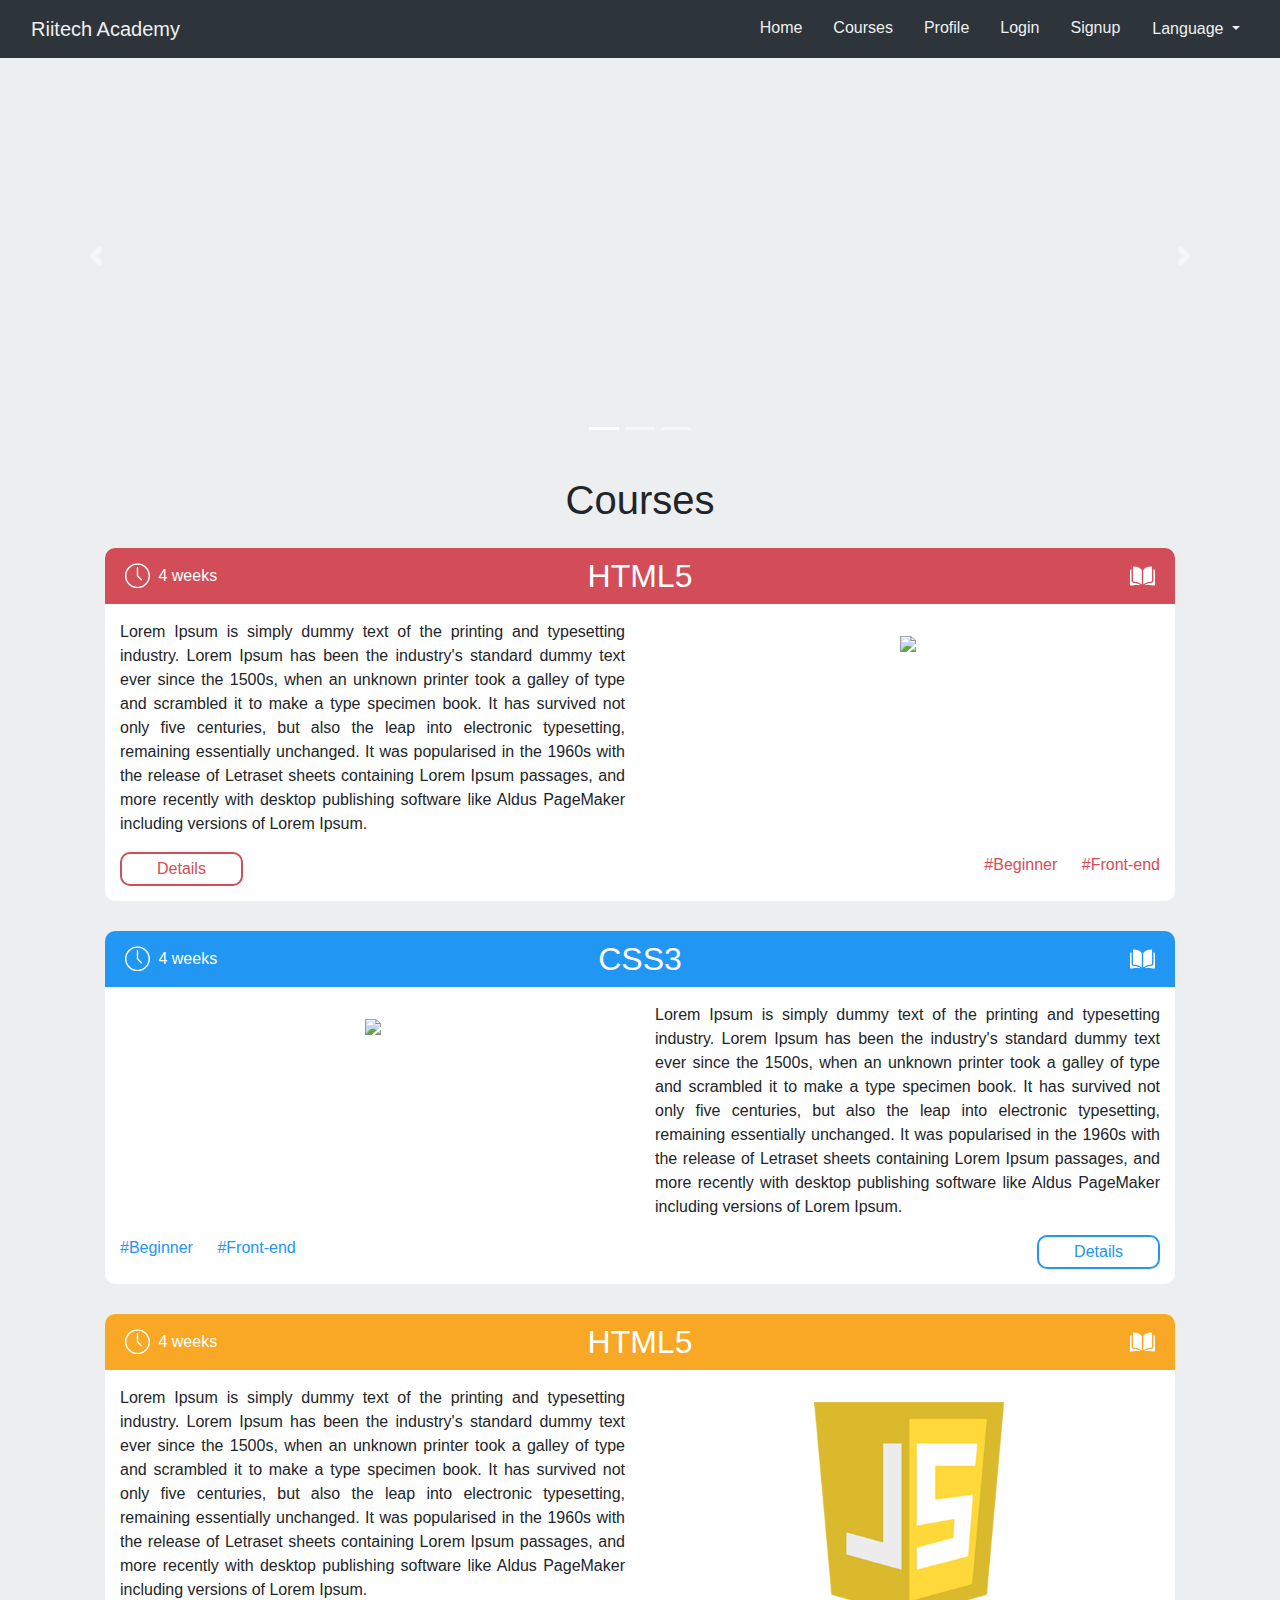
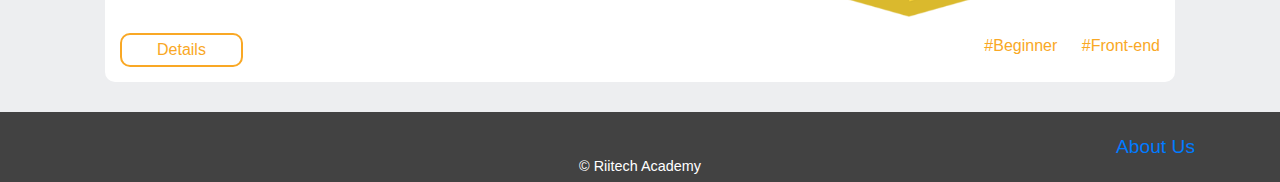
==== commit b01b9487: "Courses layout updates" ====
--- a/index.html
+++ b/index.html
@@ -85,33 +85,38 @@
 
 
 
-        <main id="body">
-            <section class="courses py-4">
+        <main id="body" class="container">
+            <section class="courses">
                 <div class="container text-center">
-                    <h1 class="text-center">Courses</h1>
+                    <h1 class="text-center pb-3">Courses</h1>
+
                     <div class="course course-type-html">
-                        <div class="row course-card">
+                        <div class="course-card">
                             <header class="course-header container-fluid">
                                 <div class="time-container">
                                    <img class="time mr-1" src="img/clock.svg" alt=""> 
                                    <span class="align-middle">4 weeks</span>
                                 </div>
-                                <h2 class="text-center m-0 py-1">HTML5</h2>    
+                                <h2 class="text-center m-0 py-1 d-none d-sm-none d-md-block">HTML5</h2>    
                                 <img class="book" src="img/book.svg" alt="">
                             </header>
-                            <div class="col-lg-6 course-logo">
-                                <img src="img/html5.svg" class="py-3" />
+
+                            <h2 class="text-center m-0 py-1 d-md-none">HTML5</h2>  
+                            <div class="row course-card-body">
+                                <div class="col-lg-6 course-logo">
+                                    <img src="img/html5.svg" class="py-3" />
+                                </div>
+                                <div class="col-lg-6 course-description">
+                                    <p class="text-justify">Lorem Ipsum is simply dummy text of the printing and typesetting industry. Lorem Ipsum has
+                                        been the industry's standard dummy text ever since the 1500s, when an unknown printer
+                                        took a galley of type and scrambled it to make a type specimen book. It has survived
+                                        not only five centuries, but also the leap into electronic typesetting, remaining essentially
+                                        unchanged. It was popularised in the 1960s with the release of Letraset sheets containing
+                                        Lorem Ipsum passages, and more recently with desktop publishing software like Aldus PageMaker
+                                        including versions of Lorem Ipsum.</p>
+                                </div>
                             </div>
-                            <div class="col-lg-6 course-description">
-                                <p class="text-justify">Lorem Ipsum is simply dummy text of the printing and typesetting industry. Lorem Ipsum has
-                                    been the industry's standard dummy text ever since the 1500s, when an unknown printer
-                                    took a galley of type and scrambled it to make a type specimen book. It has survived
-                                    not only five centuries, but also the leap into electronic typesetting, remaining essentially
-                                    unchanged. It was popularised in the 1960s with the release of Letraset sheets containing
-                                    Lorem Ipsum passages, and more recently with desktop publishing software like Aldus PageMaker
-                                    including versions of Lorem Ipsum.</p>
-                            </div>
-                            <footer class="course-footer html-color">
+                            <footer class="course-footer">
                                 <a href="#" class="btn-details">Details</a>
                                 <div class="tags">
                                     <span class="tag">#Beginner</span>
@@ -120,29 +125,34 @@
                             </footer>
                         </div>
                     </div>
+
                     <div class="course course-type-css">
-                        <div class="row course-card">
+                        <div class="course-card">
                             <header class="course-header container-fluid">
                                 <div class="time-container">
                                    <img class="time mr-1" src="img/clock.svg" alt=""> 
-                                   <span class="align-middle">6 weeks</span>
-                                </div>
-                                <h2 class="text-center m-0 py-1">CSS</h2>    
+                                   <span class="align-middle">4 weeks</span>
+                                </div>
+                                <h2 class="text-center m-0 py-1 d-none d-sm-none d-md-block">CSS3</h2>    
                                 <img class="book" src="img/book.svg" alt="">
                             </header>
-                            <div class="col-lg-6 course-logo">
-                                <img src="img/html5.svg" class="py-3" />
+
+                            <h2 class="text-center m-0 py-1 d-md-none">HTML5</h2>  
+                            <div class="row course-card-body">
+                                <div class="col-lg-6 course-logo">
+                                    <img src="https://toddmotto.com/img/tags/css3.svg" class="py-3" />
+                                </div>
+                                <div class="col-lg-6 course-description">
+                                    <p class="text-justify">Lorem Ipsum is simply dummy text of the printing and typesetting industry. Lorem Ipsum has
+                                        been the industry's standard dummy text ever since the 1500s, when an unknown printer
+                                        took a galley of type and scrambled it to make a type specimen book. It has survived
+                                        not only five centuries, but also the leap into electronic typesetting, remaining essentially
+                                        unchanged. It was popularised in the 1960s with the release of Letraset sheets containing
+                                        Lorem Ipsum passages, and more recently with desktop publishing software like Aldus PageMaker
+                                        including versions of Lorem Ipsum.</p>
+                                </div>
                             </div>
-                            <div class="col-lg-6 course-description">
-                                <p class="text-justify">Lorem Ipsum is simply dummy text of the printing and typesetting industry. Lorem Ipsum has
-                                    been the industry's standard dummy text ever since the 1500s, when an unknown printer
-                                    took a galley of type and scrambled it to make a type specimen book. It has survived
-                                    not only five centuries, but also the leap into electronic typesetting, remaining essentially
-                                    unchanged. It was popularised in the 1960s with the release of Letraset sheets containing
-                                    Lorem Ipsum passages, and more recently with desktop publishing software like Aldus PageMaker
-                                    including versions of Lorem Ipsum.</p>
-                            </div>
-                            <footer class="course-footer html-color">
+                            <footer class="course-footer">
                                 <a href="#" class="btn-details">Details</a>
                                 <div class="tags">
                                     <span class="tag">#Beginner</span>
@@ -151,30 +161,35 @@
                             </footer>
                         </div>
                     </div>
+
                     <div class="course course-type-js">
-                        <div class="row course-card">
+                        <div class="course-card">
                             <header class="course-header container-fluid">
                                 <div class="time-container">
                                    <img class="time mr-1" src="img/clock.svg" alt=""> 
-                                   <span class="align-middle">6 weeks</span>
-                                </div>
-                                <h2 class="text-center m-0 py-1">JS</h2>    
+                                   <span class="align-middle">4 weeks</span>
+                                </div>
+                                <h2 class="text-center m-0 py-1 d-none d-sm-none d-md-block">HTML5</h2>    
                                 <img class="book" src="img/book.svg" alt="">
                             </header>
-                            <div class="col-lg-6 course-logo">
-                                <img src="img/html5.svg" class="py-3" />
-                            </div>
-                            <div class="col-lg-6 course-description">
-                                <p class="text-justify">Lorem Ipsum is simply dummy text of the printing and typesetting industry. Lorem Ipsum has
-                                    been the industry's standard dummy text ever since the 1500s, when an unknown printer
-                                    took a galley of type and scrambled it to make a type specimen book. It has survived
-                                    not only five centuries, but also the leap into electronic typesetting, remaining essentially
-                                    unchanged. It was popularised in the 1960s with the release of Letraset sheets containing
-                                    Lorem Ipsum passages, and more recently with desktop publishing software like Aldus PageMaker
-                                    including versions of Lorem Ipsum.</p>
+
+                            <h2 class="text-center m-0 py-1 d-md-none">JavaScript</h2>  
+                            <div class="row course-card-body">
+                                <div class="col-lg-6 course-logo">
+                                    <img src="img/javascript.png" class="py-3" />
+                                </div>
+                                <div class="col-lg-6 course-description">
+                                    <p class="text-justify">Lorem Ipsum is simply dummy text of the printing and typesetting industry. Lorem Ipsum has
+                                        been the industry's standard dummy text ever since the 1500s, when an unknown printer
+                                        took a galley of type and scrambled it to make a type specimen book. It has survived
+                                        not only five centuries, but also the leap into electronic typesetting, remaining essentially
+                                        unchanged. It was popularised in the 1960s with the release of Letraset sheets containing
+                                        Lorem Ipsum passages, and more recently with desktop publishing software like Aldus PageMaker
+                                        including versions of Lorem Ipsum.</p>
+                                </div>
                             </div>
                             <footer class="course-footer">
-                                <a href="#" class="btn-details html-color">Details</a>
+                                <a href="#" class="btn-details">Details</a>
                                 <div class="tags">
                                     <span class="tag">#Beginner</span>
                                     <span class="tag">#Front-end</span>
--- a/css/main.css
+++ b/css/main.css
@@ -13,7 +13,7 @@
   position: relative; }
 
 #body {
-  padding: 10px;
+  padding: 20px;
   padding-bottom: 70px;
   /* Height of the footer */ }
 
@@ -33,21 +33,27 @@
   background-color: #fff;
   border-radius: 10px;
   margin-bottom: 30px;
-  padding: 0 15px 15px 15px;
   overflow: hidden;
   transition: box-shadow .4s; }
 
+.course-card {
+  padding-bottom: 15px; }
+
 .course:hover {
   box-shadow: 0px 3px 12px 0px rgba(0, 0, 0, 0.55); }
 
 .course-header {
+  height: 56px;
   position: relative;
-  margin-bottom: 30px;
+  margin-bottom: 16px;
   align-items: center;
   padding: 5px 20px;
   color: #fff; }
   .course-header .time, .course-header .book {
     width: 25px; }
+
+.course-card-body {
+  padding: 0 15px; }
 
 .course-type-html .course-header {
   background: #D24D57; }
@@ -97,15 +103,24 @@
   justify-content: space-between;
   padding: 0 15px; }
 
-.course:nth-child(even) .course-card,
-.course:nth-child(odd) .course-footer {
-  flex-direction: row-reverse; }
+@media (min-width: 992px) {
+  .course:nth-child(even) .course-card-body,
+  .course:nth-child(odd) .course-footer {
+    flex-direction: row-reverse; } }
 
 .tag {
   vertical-align: middle; }
   .tag:not(:last-child) {
     margin-right: 20px; }
 
+@media (max-width: 767px) {
+  .course-footer {
+    flex-direction: column; }
+
+  .btn-details {
+    align-self: center;
+    width: 120px;
+    margin-bottom: 15px; } }
 #footer {
   display: flex;
   align-items: center;
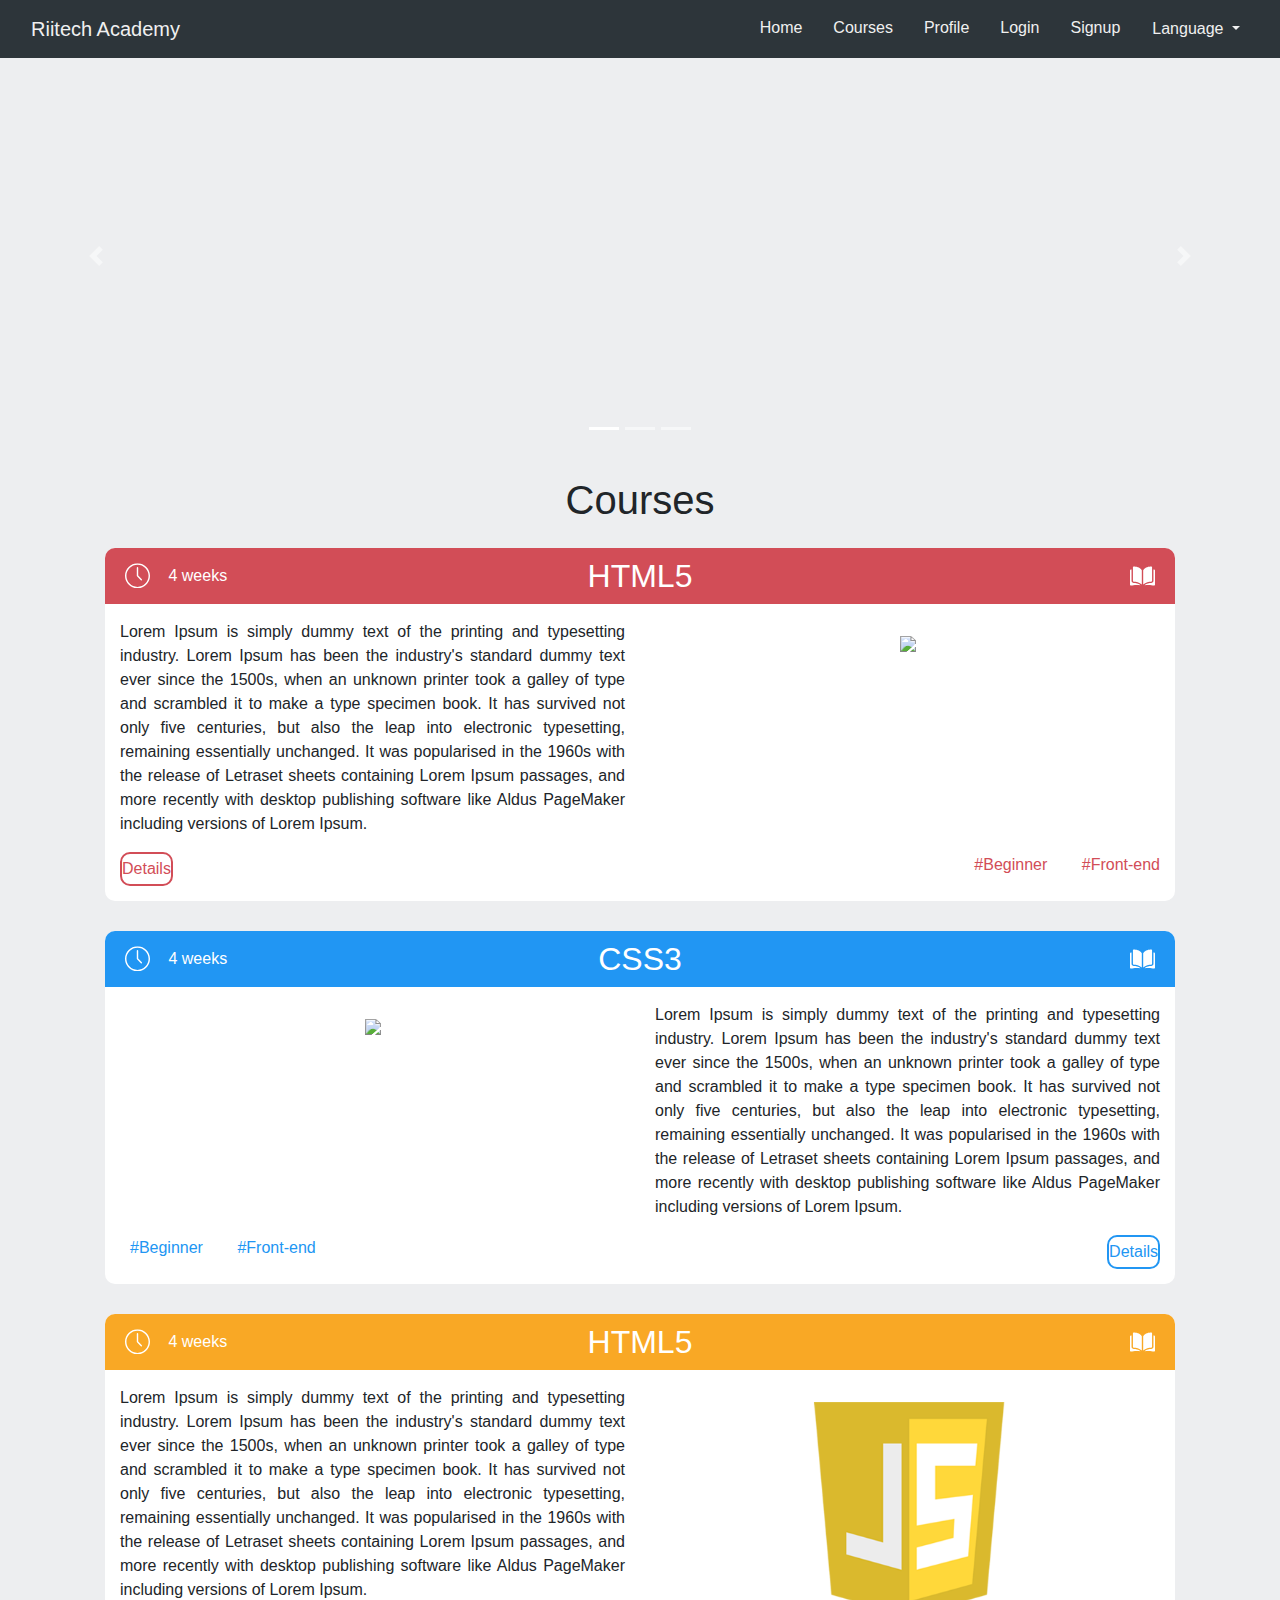
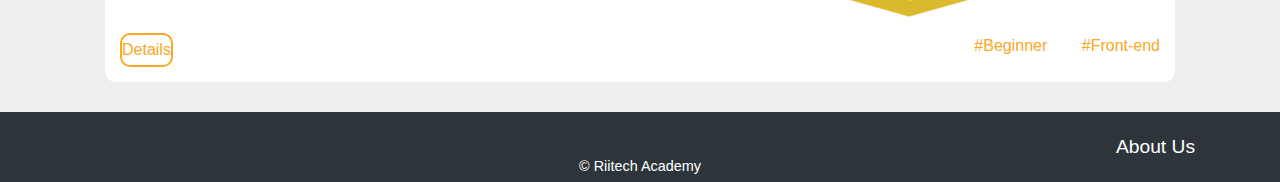
==== commit 36670358: "Merge pull request #6 from draganamitrovic/development" ====
--- a/index.html
+++ b/index.html
@@ -59,17 +59,24 @@
                     </div>
                 </div>
             </nav>
-
-            <section id="carouselExampleIndicators" class="carousel slide" data-ride="carousel">
+        </header>
+
+        <section id="carouselExampleIndicators" class="carousel slide" data-ride="carousel">
                 <ol class="carousel-indicators">
                     <li data-target="#carouselExampleIndicators" data-slide-to="0" class="active"></li>
                     <li data-target="#carouselExampleIndicators" data-slide-to="1"></li>
                     <li data-target="#carouselExampleIndicators" data-slide-to="2"></li>
                 </ol>
                 <div class="carousel-inner">
-                    <div class="carousel-item active"></div>
-                    <div class="carousel-item"></div>
-                    <div class="carousel-item"></div>
+                    <div class="carousel-item active">
+                        <img src="https://picturecorrect-wpengine.netdna-ssl.com/wp-content/uploads/2011/07/wide-angle-landscape3.jpg" alt="">
+                    </div>
+                    <div class="carousel-item">
+                        <img src="https://picturecorrect-wpengine.netdna-ssl.com/wp-content/uploads/2011/07/wide-angle-landscape3.jpg" alt="">
+                    </div>
+                    <div class="carousel-item">
+                        <img src="https://picturecorrect-wpengine.netdna-ssl.com/wp-content/uploads/2011/07/wide-angle-landscape3.jpg" alt="">
+                    </div>
                 </div>
                 <a class="carousel-control-prev" href="#carouselExampleIndicators" role="button" data-slide="prev">
                     <span class="carousel-control-prev-icon" aria-hidden="true"></span>
@@ -80,9 +87,6 @@
                     <span class="sr-only">Next</span>
                 </a>
             </section>
-        </header>
-
-
 
 
         <main id="body" class="container">
--- a/css/main.css
+++ b/css/main.css
@@ -124,7 +124,7 @@
 #footer {
   display: flex;
   align-items: center;
-  background-color: #424242;
+  background-color: #2D353A;
   color: white; }
 
 .social-networks {
@@ -139,7 +139,9 @@
   color: #fff; }
 
 .about-link {
-  font-size: 0.9em; }
+  font-size: 0.9em;
+  color: #fff !important;
+  text-decoration: none !important; }
 
 .copyright {
   position: absolute;
@@ -158,6 +160,162 @@
 
   .copyright {
     font-size: 0.9em; } }
+.calendar {
+  width: 90%; }
+  @media (max-width: 992px) {
+    .calendar {
+      width: 70%; } }
+  @media (max-width: 414px) {
+    .calendar {
+      width: 90%; } }
+
+.profileImage {
+  width: 70%; }
+  @media (max-width: 992px) {
+    .profileImage {
+      width: 50%; } }
+  @media (max-width: 414px) {
+    .profileImage {
+      width: 70%; } }
+
+.profileBackground {
+  background-color: #EDEEF0; }
+
+.margin-remove {
+  margin-left: 15px;
+  margin-right: 15px; }
+
+.profile-info-centar {
+  margin-left: 15px;
+  margin-right: 15px;
+  display: flex;
+  justify-content: center; }
+
+.progressWidth {
+  width: 95%;
+  margin: 0 auto; }
+
+.courseContent {
+  width: 100%;
+  padding-bottom: 20px;
+  margin-top: 20px; }
+
+.courseContent span {
+  font-weight: bold;
+  font-size: 1.2em; }
+
+.courseTitle {
+  margin-bottom: 0px;
+  padding: 5px 5px; }
+
+.profileCourseBtn {
+  border: 1px solid #8a8a8a;
+  width: 120px;
+  background-color: #f4f4f4;
+  color: #333232;
+  margin-right: 15px; }
+
+.profileCourseBtn:hover {
+  background-color: #9b9999;
+  color: white; }
+
+.cardMarginTop {
+  margin-top: 35px; }
+
+.text-profile {
+  margin-bottom: 35px;
+  padding-top: 15px;
+  display: flex;
+  flex-direction: column;
+  justify-content: center;
+  align-items: center; }
+
+.text-profile button {
+  width: 100px;
+  margin: 10px; }
+
+.profile-header {
+  padding-top: 25px; }
+
+span {
+  padding-left: 10px;
+  display: inline-block; }
+
+.student-list-info {
+  border: 1px solid lightgray;
+  height: 150px;
+  border-radius: 10px;
+  background-color: #f2f2f2;
+  padding-top: 10px;
+  padding-bottom: 10px;
+  margin-top: 15px;
+  overflow-y: scroll; }
+
+.course-list-info {
+  border: 1px solid lightgray;
+  height: 150px;
+  border-radius: 10px;
+  background-color: #f2f2f2;
+  padding-top: 10px;
+  padding-bottom: 10px;
+  margin-top: 15px; }
+
+.border-courses {
+  background-color: white; }
+
+.course:hover {
+  box-shadow: 0px 3px 12px 0px #EDEEF0; }
+
+@media (max-width: 992px) {
+  .content-reverse {
+    display: flex;
+    flex-direction: column-reverse; }
+
+  .content-reverse h1 {
+    padding-top: 25px; } }
+.profileBody {
+  margin-top: 56px;
+  padding-top: 30px; }
+
+.course-description span {
+  font-weight: bold;
+  font-size: 1.2em;
+  padding-left: 15px; }
+
+.paddingParagraph {
+  padding-top: 15px; }
+
+.marginParagraphCancel {
+  align-self: center;
+  padding-top: 3px;
+  padding-left: 5px; }
+
+.studentList {
+  width: 60%;
+  margin: 0 auto;
+  padding-top: 30px; }
+
+.studentList span {
+  font-weight: bold;
+  font-size: 1.2em; }
+
+.single-course-footer {
+  width: 100%;
+  display: flex;
+  justify-content: space-between;
+  padding: 15px 15px 0px 15px; }
+
+.course-student-list-info {
+  border: 1px solid lightgray;
+  border-radius: 10px;
+  background-color: #f2f2f2;
+  padding-top: 10px;
+  padding-bottom: 10px;
+  margin-top: 15px; }
+
+.course-student-list-info ol {
+  margin-bottom: 0px; }
+
 .nav-link {
   text-align: center; }
 
@@ -202,27 +360,25 @@
     .navigation .language, .navigation .language-en, .navigation .language-sr {
       color: #2D353A; } }
 
-#header .carousel {
+.carousel {
   margin-top: 56px;
   height: 200px; }
   @media (min-width: 360px) {
-    #header .carousel {
+    .carousel {
       height: 300px; } }
   @media (min-width: 120px) {
-    #header .carousel {
+    .carousel {
       height: 400px; } }
-#header .carousel-inner {
+
+.carousel-inner {
   height: 100%; }
-#header .carousel-item {
-  height: 100%;
-  background-size: cover;
-  background-position: center; }
-  #header .carousel-item:nth-child(1) {
-    background-image: url("https://www.planwallpaper.com/static/images/4-Nature-Wallpapers-2014-1_cDEviqY.jpg"); }
-  #header .carousel-item:nth-child(2) {
-    background-image: url("https://wallpaperscraft.com/image/yosemite_national_park_lake_rocks_mountains_autumn_nature_96336_3840x1200.jpg"); }
-  #header .carousel-item:nth-child(3) {
-    background-image: url("https://static.pexels.com/photos/259526/pexels-photo-259526.jpeg"); }
+
+.carousel-item {
+  width: 100%; }
+
+.carousel-item > img {
+  max-width: 100%;
+  width: 100%; }
 
 .hamburger-menu {
   transition: all .2s;
@@ -261,7 +417,7 @@
   border-width: 2px;
   border-style: solid;
   border-radius: 10px;
-  padding: 3px 35px;
+  padding: 3px 0px;
   text-decoration: none !important; }
 
 /*# sourceMappingURL=main.css.map */
